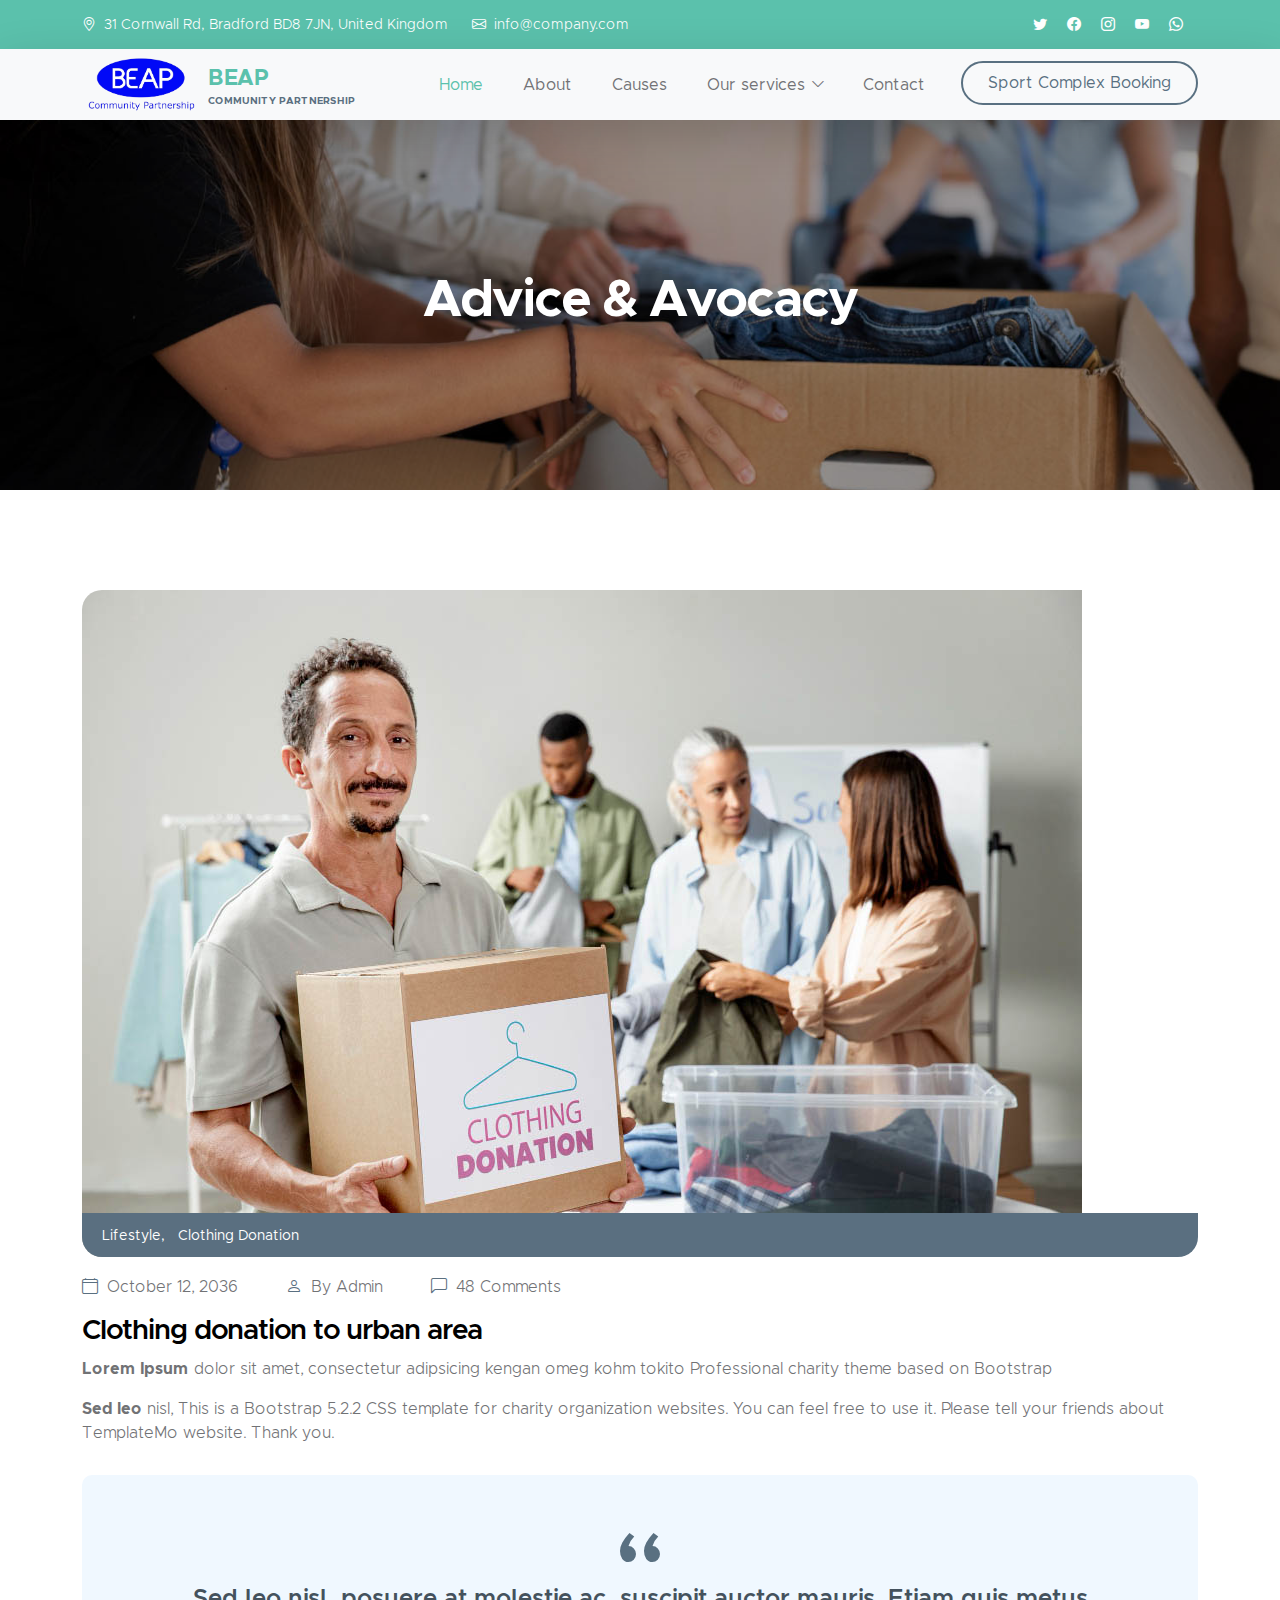
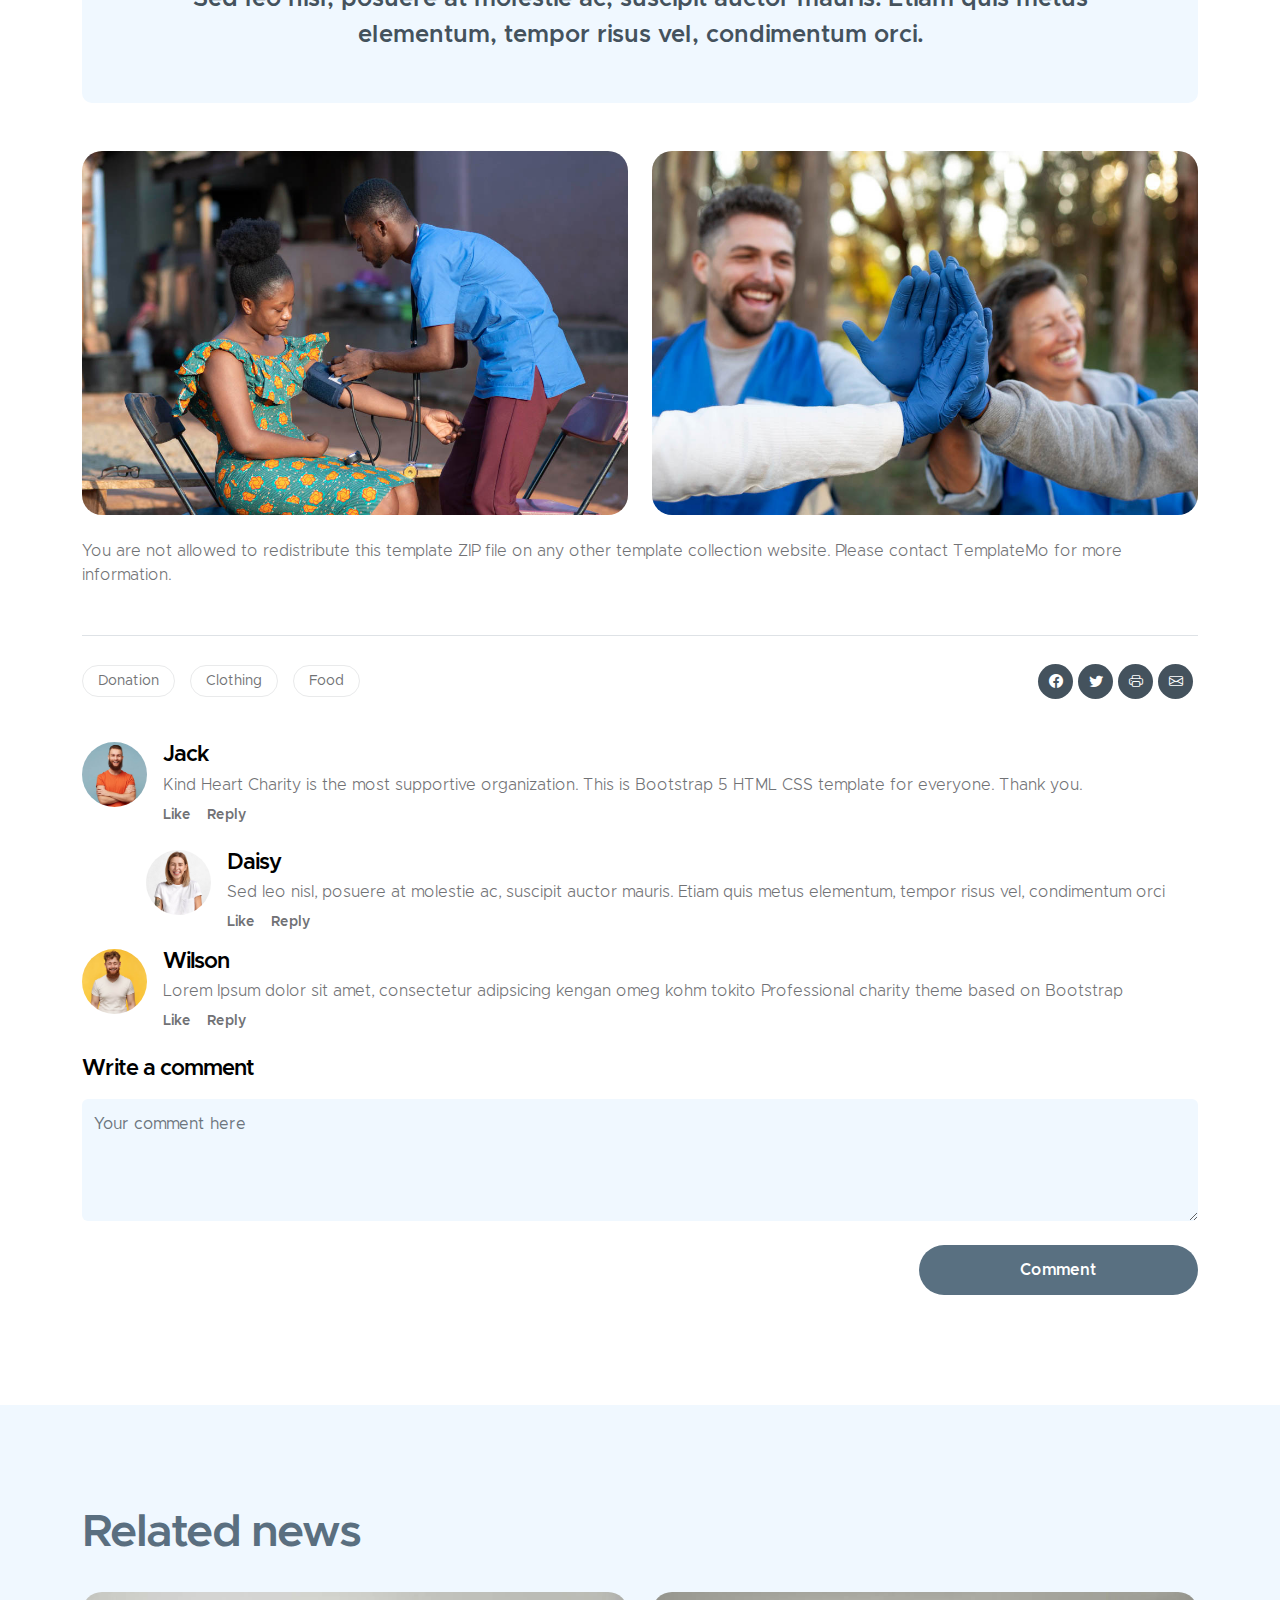
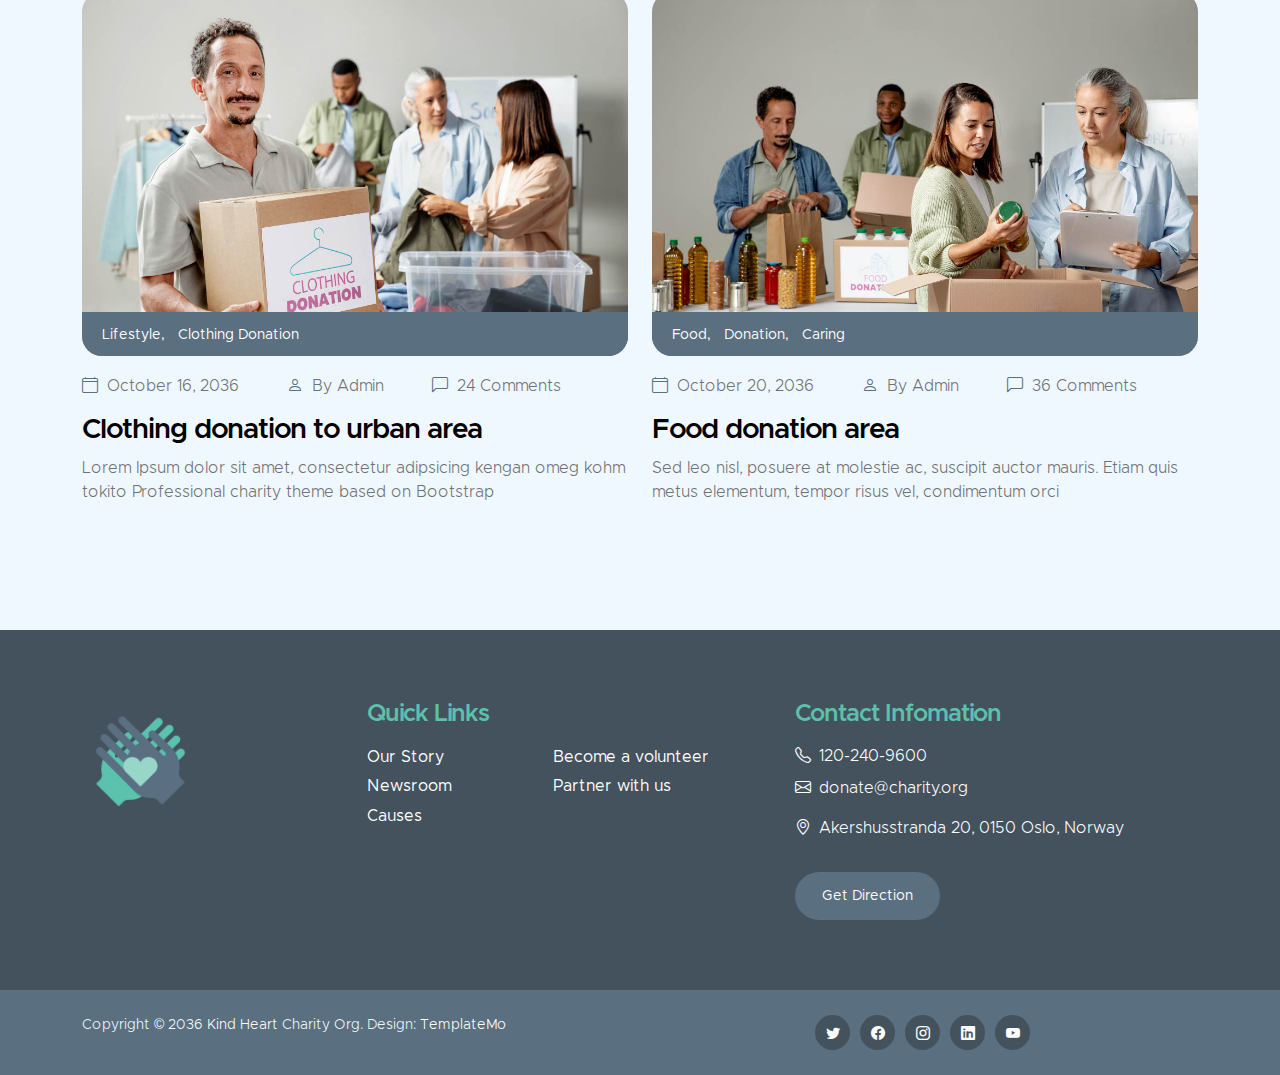
==== advice_avocacy.html @ e1e04235 "Add files via upload" ====
<!doctype html>
<html lang="en">
    <head>
        <meta charset="utf-8">
        <meta name="viewport" content="width=device-width, initial-scale=1">

        <meta name="description" content="">
        <meta name="author" content="">

        <title>BEAP - Advice & Avocacy</title>

        <!-- CSS FILES -->        
        <link href="css/bootstrap.min.css" rel="stylesheet">

        <link href="css/bootstrap-icons.css" rel="stylesheet">

        <link href="css/templatemo-kind-heart-charity.css" rel="stylesheet">
<!--

TemplateMo 581 Kind Heart Charity

https://templatemo.com/tm-581-kind-heart-charity

-->

    </head>
    
    <body id="section_1">

        <header class="site-header">
            <div class="container">
                <div class="row">
                    
                    <div class="col-lg-8 col-12 d-flex flex-wrap">
                        <p class="d-flex me-4 mb-0">
                            <i class="bi-geo-alt me-2"></i>
                            31 Cornwall Rd, Bradford BD8 7JN, United Kingdom
                        </p>

                        <p class="d-flex mb-0">
                            <i class="bi-envelope me-2"></i>

                            <a href="mailto:info@company.com">
                                info@company.com
                            </a>
                        </p>
                    </div>

                    <div class="col-lg-3 col-12 ms-auto d-lg-block d-none">
                        <ul class="social-icon">
                            <li class="social-icon-item">
                                <a href="https://x.com/beap_c?s=20" class="social-icon-link bi-twitter"></a>
                            </li>

                            <li class="social-icon-item">
                                <a href="#" class="social-icon-link bi-facebook"></a>
                            </li>

                            <li class="social-icon-item">
                                <a href="#" class="social-icon-link bi-instagram"></a>
                            </li>

                            <li class="social-icon-item">
                                <a href="#" class="social-icon-link bi-youtube"></a>
                            </li>

                            <li class="social-icon-item">
                                <a href="#" class="social-icon-link bi-whatsapp"></a>
                            </li>
                        </ul>
                    </div>

                </div>
            </div>
        </header>

        <nav class="navbar navbar-expand-lg bg-light shadow-lg">
            <div class="container">
                <a class="navbar-brand" href="index.html">
                    <img src="images/beaplogo.png" class="logo img-fluid" alt="Kind Heart Charity">
                    <span>
                        BEAP
                        <small>Community Partnership</small>
                    </span>
                </a>

                <button class="navbar-toggler" type="button" data-bs-toggle="collapse" data-bs-target="#navbarNav" aria-controls="navbarNav" aria-expanded="false" aria-label="Toggle navigation">
                    <span class="navbar-toggler-icon"></span>
                </button>

                <div class="collapse navbar-collapse" id="navbarNav">
                    <ul class="navbar-nav ms-auto">
                        <li class="nav-item">
                            <a class="nav-link" href="index.html">Home</a>
                        </li>

                        <li class="nav-item">
                            <a class="nav-link" href="index.html">About</a>
                        </li>

                        <li class="nav-item">
                            <a class="nav-link" href="index.html">Causes</a>
                        </li>

                        <!-- <li class="nav-item">
                            <a class="nav-link click-scroll" href="#section_4">Volunteer</a>
                        </li> -->

                        <li class="nav-item dropdown">
                            <a class="nav-link click-scroll dropdown-toggle" href="#section_5" id="navbarLightDropdownMenuLink" role="button" data-bs-toggle="dropdown" aria-expanded="false">Our services</a>

                            <ul class="dropdown-menu dropdown-menu-light" aria-labelledby="navbarLightDropdownMenuLink">
                                <li><a class="dropdown-item" href="flagship_projects.html">Flagship projects</a></li>
                                <li><a class="dropdown-item" href="older_people.html">Older People</a></li>
                                <li><a class="dropdown-item" href="young_people.html">Young People</a></li>
                                <li><a class="dropdown-item" href="women.html">Women</a></li>
                                <li><a class="dropdown-item" href="health_sport.html">Health & Sports</a></li>
                                <li><a class="dropdown-item" href="advice_avocacy.html">Advice & Avocacy</a></li>
                                <li><a class="dropdown-item" href="employ_education.html">Employment & Education</a></li>
                                <li><a class="dropdown-item" href="environment.html">Environment</a></li>
                            </ul>
                        </li>

                        <li class="nav-item">
                            <a class="nav-link click-scroll" href="#section_6">Contact</a>
                        </li>

                        <li class="nav-item ms-3">
                            <a class="nav-link custom-btn custom-border-btn btn" href="donate.html">Sport Complex Booking</a>
                        </li>
                    </ul>
                </div>
            </div>
        </nav>

        <main>

            <section class="news-detail-header-section text-center">
                <div class="section-overlay"></div>

                <div class="container">
                    <div class="row">

                        <div class="col-lg-12 col-12">
                            <h1 class="text-white">Advice & Avocacy</h1>
                        </div>

                    </div>
                </div>
            </section>

            <section class="news-section section-padding">
                <div class="container">
                    <div class="row">
                        <div class="">
                            <div class="news-block">
                                <div class="news-block-top">
                                    <img src="images/news/medium-shot-volunteers-with-clothing-donations.jpg" class="news-image img-fluid" alt="">

                                    <div class="news-category-block">
                                        <a href="#" class="category-block-link">
                                            Lifestyle,
                                        </a>

                                        <a href="#" class="category-block-link">
                                            Clothing Donation
                                        </a>
                                    </div>
                                </div>

                                <div class="news-block-info">
                                    <div class="d-flex mt-2">
                                    <div class="news-block-date">
                                        <p>
                                            <i class="bi-calendar4 custom-icon me-1"></i>
                                            October 12, 2036
                                        </p>
                                    </div>

                                    <div class="news-block-author mx-5">
                                        <p>
                                            <i class="bi-person custom-icon me-1"></i>
                                            By Admin
                                        </p>
                                    </div>

                                    <div class="news-block-comment">
                                        <p>
                                            <i class="bi-chat-left custom-icon me-1"></i>
                                            48 Comments
                                        </p>
                                    </div>
                                </div>

                                <div class="news-block-title mb-2">
                                    <h4>Clothing donation to urban area</h4>
                                </div>

                                    <div class="news-block-body">
                                        <p><strong>Lorem Ipsum</strong> dolor sit amet, consectetur adipsicing kengan omeg kohm tokito Professional charity theme based on Bootstrap</p>

                                        <p><strong>Sed leo</strong> nisl, This is a Bootstrap 5.2.2 CSS template for charity organization websites. You can feel free to use it. Please tell your friends about TemplateMo website. Thank you.</p>

                                        <blockquote>Sed leo nisl, posuere at molestie ac, suscipit auctor mauris. Etiam quis metus elementum, tempor risus vel, condimentum orci.</blockquote>
                                    </div>

                                    <div class="row mt-5 mb-4">
                                        <div class="col-lg-6 col-12 mb-4 mb-lg-0">
                                            <img src="images/news/africa-humanitarian-aid-doctor.jpg" class="news-detail-image img-fluid" alt="">
                                        </div>

                                        <div class="col-lg-6 col-12">
                                            <img src="images/news/close-up-happy-people-working-together.jpg" class="news-detail-image img-fluid" alt="">
                                        </div>
                                    </div>

                                    <p>You are not allowed to redistribute this template ZIP file on any other template collection website. Please <a href="https://templatemo.com/contact" target="_blank">contact TemplateMo</a> for more information.</p>

                                    <div class="social-share border-top mt-5 py-4 d-flex flex-wrap align-items-center">
                                        <div class="tags-block me-auto">
                                            <a href="#" class="tags-block-link">
                                                Donation
                                            </a>

                                            <a href="#" class="tags-block-link">
                                                Clothing
                                            </a>

                                            <a href="#" class="tags-block-link">
                                                Food
                                            </a>
                                        </div>

                                        <div class="d-flex">
                                            <a href="#" class="social-icon-link bi-facebook"></a>

                                            <a href="#" class="social-icon-link bi-twitter"></a>

                                            <a href="#" class="social-icon-link bi-printer"></a>

                                            <a href="#" class="social-icon-link bi-envelope"></a>
                                        </div>
                                    </div>

                                    <div class="author-comment d-flex mt-3 mb-4">
                                        <img src="images/avatar/studio-portrait-emotional-happy-funny.jpg" class="img-fluid avatar-image" alt="">

                                        <div class="author-comment-info ms-3">
                                            <h6 class="mb-1">Jack</h6>

                                            <p class="mb-0">Kind Heart Charity is the most supportive organization. This is Bootstrap 5 HTML CSS template for everyone. Thank you.</p>

                                            <div class="d-flex mt-2">
                                                <a href="#" class="author-comment-link me-3">Like</a>

                                                <a href="#" class="author-comment-link">Reply</a>
                                            </div>
                                        </div>
                                    </div>

                                    <div class="author-comment d-flex ms-5 ps-3">
                                        <img src="images/avatar/pretty-blonde-woman-wearing-white-t-shirt.jpg" class="img-fluid avatar-image" alt="">

                                        <div class="author-comment-info ms-3">
                                            <h6 class="mb-1">Daisy</h6>

                                            <p class="mb-0">Sed leo nisl, posuere at molestie ac, suscipit auctor mauris. Etiam quis metus elementum, tempor risus vel, condimentum orci</p>

                                            <div class="d-flex mt-2">
                                                <a href="#" class="author-comment-link me-3">Like</a>

                                                <a href="#" class="author-comment-link">Reply</a>
                                            </div>
                                        </div>
                                    </div>

                                    <div class="author-comment d-flex mt-3 mb-4">
                                        <img src="images/avatar/portrait-young-redhead-bearded-male.jpg" class="img-fluid avatar-image" alt="">

                                        <div class="author-comment-info ms-3">
                                            <h6 class="mb-1">Wilson</h6>

                                            <p class="mb-0">Lorem Ipsum dolor sit amet, consectetur adipsicing kengan omeg kohm tokito Professional charity theme based on Bootstrap</p>

                                            <div class="d-flex mt-2">
                                                <a href="#" class="author-comment-link me-3">Like</a>

                                                <a href="#" class="author-comment-link">Reply</a>
                                            </div>
                                        </div>
                                    </div>

                                    <form class="custom-form comment-form mt-4" action="#" method="post" role="form">
                                        <h6 class="mb-3">Write a comment</h6>

                                        <textarea name="comment-message" rows="4" class="form-control" id="comment-message" placeholder="Your comment here"></textarea>

                                        <div class="col-lg-3 col-md-4 col-6 ms-auto">
                                            <button type="submit" class="form-control">Comment</button>
                                        </div>
                                    </form>
                                </div>
                            </div>
                        </div>

                        <!-- <div class="col-lg-4 col-12 mx-auto mt-4 mt-lg-0">
                            <form class="custom-form search-form" action="#" method="post" role="form">
                                <input class="form-control" type="search" placeholder="Search" aria-label="Search">

                                <button type="submit" class="form-control">
                                    <i class="bi-search"></i>
                                </button>
                            </form>

                            <h5 class="mt-5 mb-3">Recent news</h5>

                            <div class="news-block news-block-two-col d-flex mt-4">
                                <div class="news-block-two-col-image-wrap">
                                    <a href="news-detail.html">
                                        <img src="images/news/africa-humanitarian-aid-doctor.jpg" class="news-image img-fluid" alt="">
                                    </a>
                                </div>

                                <div class="news-block-two-col-info">
                                    <div class="news-block-title mb-2">
                                        <h6><a href="news-detail.html" class="news-block-title-link">Food donation area</a></h6>
                                    </div>

                                    <div class="news-block-date">
                                        <p>
                                            <i class="bi-calendar4 custom-icon me-1"></i>
                                            October 16, 2036
                                        </p>
                                    </div>
                                </div>
                            </div>

                            <div class="news-block news-block-two-col d-flex mt-4">
                                <div class="news-block-two-col-image-wrap">
                                    <a href="news-detail.html">
                                        <img src="images/news/close-up-happy-people-working-together.jpg" class="news-image img-fluid" alt="">
                                    </a>
                                </div>

                                <div class="news-block-two-col-info">
                                    <div class="news-block-title mb-2">
                                        <h6><a href="news-detail.html" class="news-block-title-link">Volunteering Clean</a></h6>
                                    </div>

                                    <div class="news-block-date">
                                        <p>
                                            <i class="bi-calendar4 custom-icon me-1"></i>
                                            October 20, 2036
                                        </p>
                                    </div>
                                </div>
                            </div>

                            <div class="category-block d-flex flex-column">
                                <h5 class="mb-3">Categories</h5>

                                <a href="#" class="category-block-link">
                                    Drinking water
                                    <span class="badge">20</span>
                                </a>

                                <a href="#" class="category-block-link">
                                    Food Donation
                                    <span class="badge">30</span>
                                </a>

                                <a href="#" class="category-block-link">
                                    Children Education
                                    <span class="badge">10</span>
                                </a>

                                <a href="#" class="category-block-link">
                                    Poverty Development
                                    <span class="badge">15</span>
                                </a>

                                <a href="#" class="category-block-link">
                                    Clothing Donation
                                    <span class="badge">20</span>
                                </a>
                            </div>

                            <div class="tags-block">
                                <h5 class="mb-3">Tags</h5>

                                <a href="#" class="tags-block-link">
                                    Donation
                                </a>

                                <a href="#" class="tags-block-link">
                                    Clothing
                                </a>

                                <a href="#" class="tags-block-link">
                                    Food
                                </a>

                                <a href="#" class="tags-block-link">
                                    Children
                                </a>

                                <a href="#" class="tags-block-link">
                                    Education
                                </a>

                                <a href="#" class="tags-block-link">
                                    Poverty
                                </a>

                                <a href="#" class="tags-block-link">
                                    Clean Water
                                </a>
                            </div>

                            <form class="custom-form subscribe-form" action="#" method="post" role="form">
                                <h5 class="mb-4">Newsletter Form</h5>

                                <input type="email" name="subscribe-email" id="subscribe-email" pattern="[^ @]*@[^ @]*" class="form-control" placeholder="Email Address" required>

                                <div class="col-lg-12 col-12">
                                    <button type="submit" class="form-control">Subscribe</button>
                                </div>
                            </form>
                        </div> -->

                    </div>
                </div>
            </section>

            <section class="news-section section-padding section-bg">
                <div class="container">
                    <div class="row">

                        <div class="col-lg-12 col-12 mb-4">
                            <h2>Related news</h2>
                        </div>

                        <div class="col-lg-6 col-12">
                            <div class="news-block">
                                <div class="news-block-top">
                                    <a href="news-detail.html">
                                        <img src="images/news/medium-shot-volunteers-with-clothing-donations.jpg" class="news-image img-fluid" alt="">
                                    </a>

                                    <div class="news-category-block">
                                        <a href="#" class="category-block-link">
                                            Lifestyle,
                                        </a>

                                        <a href="#" class="category-block-link">
                                            Clothing Donation
                                        </a>
                                    </div>
                                </div>

                                <div class="news-block-info">
                                    <div class="d-flex mt-2">
                                        <div class="news-block-date">
                                            <p>
                                                <i class="bi-calendar4 custom-icon me-1"></i>
                                                October 16, 2036
                                            </p>
                                        </div>

                                        <div class="news-block-author mx-5">
                                            <p>
                                                <i class="bi-person custom-icon me-1"></i>
                                                By Admin
                                            </p>
                                        </div>

                                        <div class="news-block-comment">
                                            <p>
                                                <i class="bi-chat-left custom-icon me-1"></i>
                                                24 Comments
                                            </p>
                                        </div>
                                    </div>

                                    <div class="news-block-title mb-2">
                                        <h4><a href="news-detail.html" class="news-block-title-link">Clothing donation to urban area</a></h4>
                                    </div>

                                    <div class="news-block-body">
                                        <p>Lorem Ipsum dolor sit amet, consectetur adipsicing kengan omeg kohm tokito Professional charity theme based on Bootstrap</p>
                                    </div>
                                </div>
                            </div>
                        </div>

                        <div class="col-lg-6 col-12">
                            <div class="news-block">
                                <div class="news-block-top">
                                    <a href="news-detail.html">
                                        <img src="images/news/medium-shot-people-collecting-foodstuff.jpg" class="news-image img-fluid" alt="">
                                    </a>

                                    <div class="news-category-block">
                                        <a href="#" class="category-block-link">
                                            Food,
                                        </a>

                                        <a href="#" class="category-block-link">
                                            Donation,
                                        </a>

                                        <a href="#" class="category-block-link">
                                            Caring
                                        </a>
                                    </div>
                                </div>

                                <div class="news-block-info">
                                    <div class="d-flex mt-2">
                                        <div class="news-block-date">
                                            <p>
                                                <i class="bi-calendar4 custom-icon me-1"></i>
                                                October 20, 2036
                                            </p>
                                        </div>

                                        <div class="news-block-author mx-5">
                                            <p>
                                                <i class="bi-person custom-icon me-1"></i>
                                                By Admin
                                            </p>
                                        </div>

                                        <div class="news-block-comment">
                                            <p>
                                                <i class="bi-chat-left custom-icon me-1"></i>
                                                36 Comments
                                            </p>
                                        </div>
                                    </div>

                                    <div class="news-block-title mb-2">
                                        <h4><a href="news-detail.html" class="news-block-title-link">Food donation area</a></h4>
                                    </div>

                                    <div class="news-block-body">
                                        <p>Sed leo nisl, posuere at molestie ac, suscipit auctor mauris. Etiam quis metus elementum, tempor risus vel, condimentum orci</p>
                                    </div>
                                </div>
                            </div>
                        </div>

                    </div>
                </div>
            </section>
        </main>

        <footer class="site-footer">
            <div class="container">
                <div class="row">
                    <div class="col-lg-3 col-12 mb-4">
                        <img src="images/logo.png" class="logo img-fluid" alt="">
                    </div>

                    <div class="col-lg-4 col-md-6 col-12 mb-4">
                        <h5 class="site-footer-title mb-3">Quick Links</h5>

                        <ul class="footer-menu">
                            <li class="footer-menu-item"><a href="#" class="footer-menu-link">Our Story</a></li>

                            <li class="footer-menu-item"><a href="#" class="footer-menu-link">Newsroom</a></li>

                            <li class="footer-menu-item"><a href="#" class="footer-menu-link">Causes</a></li>

                            <li class="footer-menu-item"><a href="#" class="footer-menu-link">Become a volunteer</a></li>

                            <li class="footer-menu-item"><a href="#" class="footer-menu-link">Partner with us</a></li>
                        </ul>
                    </div>

                    <div class="col-lg-4 col-md-6 col-12 mx-auto">
                        <h5 class="site-footer-title mb-3">Contact Infomation</h5>

                        <p class="text-white d-flex mb-2">
                            <i class="bi-telephone me-2"></i>

                            <a href="tel: 120-240-9600" class="site-footer-link">
                                120-240-9600
                            </a>
                        </p>

                        <p class="text-white d-flex">
                            <i class="bi-envelope me-2"></i>

                            <a href="mailto:info@yourgmail.com" class="site-footer-link">
                                donate@charity.org
                            </a>
                        </p>

                        <p class="text-white d-flex mt-3">
                            <i class="bi-geo-alt me-2"></i>
                            Akershusstranda 20, 0150 Oslo, Norway
                        </p>

                        <a href="#" class="custom-btn btn mt-3">Get Direction</a>
                    </div>
                </div>
            </div>

            <div class="site-footer-bottom">
                <div class="container">
                    <div class="row">

                        <div class="col-lg-6 col-md-7 col-12">
                            <p class="copyright-text mb-0">Copyright © 2036 <a href="#">Kind Heart</a> Charity Org.
                        	Design: <a href="https://templatemo.com" target="_blank">TemplateMo</a></p>
                        </div>
                        
                        <div class="col-lg-6 col-md-5 col-12 d-flex justify-content-center align-items-center mx-auto">
                            <ul class="social-icon">
                                <li class="social-icon-item">
                                    <a href="#" class="social-icon-link bi-twitter"></a>
                                </li>

                                <li class="social-icon-item">
                                    <a href="#" class="social-icon-link bi-facebook"></a>
                                </li>

                                <li class="social-icon-item">
                                    <a href="#" class="social-icon-link bi-instagram"></a>
                                </li>

                                <li class="social-icon-item">
                                    <a href="#" class="social-icon-link bi-linkedin"></a>
                                </li>

                                <li class="social-icon-item">
                                    <a href="https://youtube.com/templatemo" class="social-icon-link bi-youtube"></a>
                                </li>
                            </ul>
                        </div>
                        
                    </div>
                </div>
            </div>
        </footer>

        <!-- JAVASCRIPT FILES -->
        <script src="js/jquery.min.js"></script>
        <script src="js/bootstrap.min.js"></script>
        <script src="js/jquery.sticky.js"></script>
        <script src="js/click-scroll.js"></script>
        <script src="js/counter.js"></script>
        <script src="js/custom.js"></script>

    </body>
</html>
---- css/templatemo-kind-heart-charity.css ----
/*

TemplateMo 581 Kind Heart Charity

https://templatemo.com/tm-581-kind-heart-charity

*/



@font-face {
    font-family: 'Metropolis';
    src: url('../fonts/Metropolis/Metropolis-Regular.woff2') format('woff2'),
        url('../fonts/Metropolis/Metropolis-Regular.woff') format('woff');
    font-weight: normal;
    font-style: normal;
    font-display: swap;
}

@font-face {
    font-family: 'Metropolis';
    src: url('../fonts/Metropolis/Metropolis-Light.woff2') format('woff2'),
        url('../fonts/Metropolis/Metropolis-Light.woff') format('woff');
    font-weight: 300;
    font-style: normal;
    font-display: swap;
}

@font-face {
    font-family: 'Metropolis';
    src: url('../fonts/Metropolis/Metropolis-SemiBold.woff2') format('woff2'),
        url('../fonts/Metropolis/Metropolis-SemiBold.woff') format('woff');
    font-weight: 600;
    font-style: normal;
    font-display: swap;
}

@font-face {
    font-family: 'Metropolis';
    src: url('../fonts/Metropolis/Metropolis-Bold.woff2') format('woff2'),
        url('../fonts/Metropolis/Metropolis-Bold.woff') format('woff');
    font-weight: bold;
    font-style: normal;
    font-display: swap;
}

/*---------------------------------------
  CUSTOM PROPERTIES ( VARIABLES )             
-----------------------------------------*/
:root {
  --white-color:                  #ffffff;
  --primary-color:                #5bc1ac;
  --secondary-color:              #5a6f80;
  --section-bg-color:             #f0f8ff;
  --site-footer-bg-color:         #44525d;
  --custom-btn-bg-color:          #597081;
  --custom-btn-bg-hover-color:    #5bc1ac;
  --dark-color:                   #000000;
  --p-color:                      #717275;
  --border-color:                 #e9eaeb;

  --body-font-family:             'Metropolis', sans-serif;

  --h1-font-size:                 52px;
  --h2-font-size:                 46px;
  --h3-font-size:                 32px;
  --h4-font-size:                 28px;
  --h5-font-size:                 24px;
  --h6-font-size:                 22px;
  --p-font-size:                  16px;
  --btn-font-size:                18px;
  --copyright-font-size:          14px;

  --border-radius-large:          100px;
  --border-radius-medium:         20px;
  --border-radius-small:          10px;

  --font-weight-light:            300;
  --font-weight-normal:           400;
  --font-weight-semibold:         600;
  --font-weight-bold:             700;
}

body {
  background-color: var(--white-color);
  font-family: var(--body-font-family); 
}


/*---------------------------------------
  TYPOGRAPHY               
-----------------------------------------*/

h2,
h3,
h4,
h5,
h6 {
  color: var(--dark-color);
}

h1,
h2,
h3,
h4,
h5,
h6 {
  font-weight: var(--font-weight-semibold);
  letter-spacing: -1px;
}

h1 {
  font-size: var(--h1-font-size);
  font-weight: var(--font-weight-bold);
  letter-spacing: -2px;
}

h2 {
  color: var(--secondary-color);
  font-size: var(--h2-font-size);
  letter-spacing: -2px;
}

h3 {
  font-size: var(--h3-font-size);
}

h4 {
  font-size: var(--h4-font-size);
}

h5 {
  color: var(--primary-color);
  font-size: var(--h5-font-size);
}

h6 {
  font-size: var(--h6-font-size);
}

p {
  color: var(--p-color);
  font-size: var(--p-font-size);
  font-weight: var(--font-weight-light);
}

ul li {
  color: var(--p-color);
  font-size: var(--p-font-size);
  font-weight: var(--font-weight-normal);
}

a, 
button {
  touch-action: manipulation;
  transition: all 0.3s;
}

a {
  color: var(--p-color);
  text-decoration: none;
}

a:hover {
  color: var(--primary-color);
}

b,
strong {
  font-weight: var(--font-weight-bold);
}


/*---------------------------------------
  SECTION               
-----------------------------------------*/
.section-padding {
  padding-top: 100px;
  padding-bottom: 100px;
}

.section-bg {
  background-color: var(--section-bg-color);
}

.section-overlay {
  background: rgba(0, 0, 0, 0.35);
  position: absolute;
  top: 0;
  left: 0;
  pointer-events: none;
  width: 100%;
  height: 100%;
}

.section-overlay + .container {
  position: relative;
}


/*---------------------------------------
  CUSTOM BLOCK               
-----------------------------------------*/
.custom-block-wrap {
  background: var(--white-color);
  border-radius: var(--border-radius-medium);
  position: relative;
  overflow: hidden;
  transition: all 0.5s;
}

.custom-block-wrap:hover {
  box-shadow: 0 1rem 3rem rgba(0,0,0,.175);
}

.custom-block-body {
  padding: 30px;
}

.custom-block-image {
  display: block;
  width: 100%;
  height: 100%;
  object-fit: cover;
}

.custom-block .custom-btn {
  border-radius: 0;
  display: block;
}


/*---------------------------------------
  PROGRESS BAR               
-----------------------------------------*/
.progress {
  background: var(--border-color);
  height: 5px;
}

.progress-bar {
  background: var(--secondary-color);
}


/*---------------------------------------
  CUSTOM ICON COLOR               
-----------------------------------------*/
.custom-icon {
  color: var(--secondary-color);
}


/*---------------------------------------
  CUSTOM LIST               
-----------------------------------------*/
.custom-list {
  margin-bottom: 0;
  padding-left: 0;
}

.custom-list-item {
  list-style: none;
  margin-top: 10px;
  margin-bottom: 10px;
}


/*---------------------------------------
  CUSTOM TEXT BOX               
-----------------------------------------*/
.custom-text-box {
  background: var(--white-color);
  border-radius: var(--border-radius-medium);
  margin-bottom: 24px;
  padding: 40px;
}

.custom-text-box-image {
  border-radius: var(--border-radius-medium);
  width: 100%;
  height: 100%;
  object-fit: cover;
}

.custom-text-box-icon {
  background: var(--section-bg-color);
  border-radius: var(--border-radius-large);
  color: var(--secondary-color);
  font-size: var(--h6-font-size);
  text-align: center;
  display: inline-block;
  vertical-align: middle;
  width: 25px;
  height: 25px;
  line-height: 30px;
}


/*---------------------------------------
  AVATAR IMAGE - TESTIMONIAL, AUTHOR               
-----------------------------------------*/
.avatar-image {
  border-radius: var(--border-radius-large);
  width: 65px;
  height: 65px;
  object-fit: cover;
}


/*---------------------------------------
  CUSTOM BUTTON               
-----------------------------------------*/
.custom-btn {
  background: var(--secondary-color);
  border: 2px solid transparent;
  border-radius: var(--border-radius-large);
  color: var(--white-color);
  font-size: var(--btn-font-size);
  font-weight: var(--font-weight-normal);
  line-height: normal;
  padding: 15px 25px;
}

.navbar-expand-lg .navbar-nav .nav-link.custom-btn {
  color: var(--custom-btn-bg-color);
  margin-top: 8px;
  padding: 12px 25px;
}

.custom-btn:hover {
  background: var(--primary-color);
  color: var(--white-color);
}

.custom-border-btn {
  background: transparent;
  border: 2px solid var(--custom-btn-bg-color);
  color: var(--primary-color);
}

.navbar-expand-lg .navbar-nav .nav-link.custom-btn:hover,
.custom-border-btn:hover {
  background: var(--custom-btn-bg-hover-color);
  border-color: transparent;
  color: var(--white-color);
}


/*---------------------------------------
  NAVIGATION              
-----------------------------------------*/
.navbar {
  background: var(--white-color);
  z-index: 9;
  padding-top: 0;
  padding-bottom: 0;
}

.navbar-brand {
  color: var(--primary-color);
  font-size: var(--h6-font-size);
  font-weight: var(--font-weight-bold);
}

.navbar-brand span {
  display: inline-block;
  vertical-align: middle;
}

.navbar-brand small {
  color: var(--secondary-color);
  display: block;
  font-size: 10px;
  line-height: normal;
  text-transform: uppercase;
}

.logo {
  width: 120px;
  height: auto;
}

.navbar-expand-lg .navbar-nav .nav-link {
  margin-right: 0;
  margin-left: 0;
  padding: 20px;
}

.navbar-nav .nav-link {
  display: inline-block;
  color: var(--p-color);
  font-size: var(--p-font-size);
  font-weight: var(--font-weight-medium);
  position: relative;
  padding-top: 15px;
  padding-bottom: 15px;
}

.navbar-nav .nav-link.active, 
.navbar-nav .nav-link:hover {
  background: transparent;
  color: var(--primary-color);
}

.dropdown-menu {
  background: var(--white-color);
  box-shadow: 0 1rem 3rem rgba(0,0,0,.175);
  border: 0;
  max-width: 50px;
  padding: 0;
  margin-top: 20px;
}

.dropdown-item {
  display: inline-block;
  color: var(--p-bg-color);
  font-size: var(--menu-font-size);
  font-weight: var(--font-weight-medium);
  position: relative;
  padding-top: 10px;
  padding-bottom: 10px;
}

.dropdown-menu li:last-child .dropdown-item {
  padding-top: 0;
}

.dropdown-item.active, 
.dropdown-item:active,
.dropdown-item:focus, 
.dropdown-item:hover {
  background: transparent;
  color: var(--primary-color);
}

.dropdown-toggle::after {
  content: "\f282";
  display: inline-block;
  font-family: bootstrap-icons !important;
  font-size: var(--copyright-font-size);
  font-style: normal;
  font-weight: normal !important;
  font-variant: normal;
  text-transform: none;
  line-height: 1;
  vertical-align: -.125em;
  -webkit-font-smoothing: antialiased;
  -moz-osx-font-smoothing: grayscale;
  position: relative;
  left: 2px;
  border: 0;
}

@media screen and (min-width: 992px) {
  .dropdown:hover .dropdown-menu {
    display: block;
    margin-top: 0;
  }
}

.navbar-toggler {
  border: 0;
  padding: 0;
  cursor: pointer;
  margin: 0;
  width: 30px;
  height: 35px;
  outline: none;
}

.navbar-toggler:focus {
  outline: none;
  box-shadow: none;
}

.navbar-toggler[aria-expanded="true"] .navbar-toggler-icon {
  background: transparent;
}

.navbar-toggler[aria-expanded="true"] .navbar-toggler-icon:before,
.navbar-toggler[aria-expanded="true"] .navbar-toggler-icon:after {
  transition: top 300ms 50ms ease, -webkit-transform 300ms 350ms ease;
  transition: top 300ms 50ms ease, transform 300ms 350ms ease;
  transition: top 300ms 50ms ease, transform 300ms 350ms ease, -webkit-transform 300ms 350ms ease;
  top: 0;
}

.navbar-toggler[aria-expanded="true"] .navbar-toggler-icon:before {
  transform: rotate(45deg);
}

.navbar-toggler[aria-expanded="true"] .navbar-toggler-icon:after {
  transform: rotate(-45deg);
}

.navbar-toggler .navbar-toggler-icon {
  background: var(--dark-color);
  transition: background 10ms 300ms ease;
  display: block;
  width: 30px;
  height: 2px;
  position: relative;
}

.navbar-toggler .navbar-toggler-icon:before,
.navbar-toggler .navbar-toggler-icon:after {
  transition: top 300ms 350ms ease, -webkit-transform 300ms 50ms ease;
  transition: top 300ms 350ms ease, transform 300ms 50ms ease;
  transition: top 300ms 350ms ease, transform 300ms 50ms ease, -webkit-transform 300ms 50ms ease;
  position: absolute;
  right: 0;
  left: 0;
  background: var(--dark-color);
  width: 30px;
  height: 2px;
  content: '';
}

.navbar-toggler .navbar-toggler-icon::before {
  top: -8px;
}

.navbar-toggler .navbar-toggler-icon::after {
  top: 8px;
}


/*---------------------------------------
  SITE HEADER              
-----------------------------------------*/
.site-header {
  background: var(--primary-color);
  padding-top: 15px;
  padding-bottom: 10px;
}

.site-header p,
.site-header p a,
.site-header .social-icon-link {
  color: var(--white-color);
  font-size: var(--copyright-font-size);
}

.site-header .social-icon {
  text-align: right;
}

.site-header .social-icon-link {
  background: transparent;
  width: inherit;
  height: inherit;
  line-height: inherit;
  margin-right: 15px;
}


/*---------------------------------------
  HERO & HERO SLIDE         
-----------------------------------------*/
.hero-section-full-height {
  height: 680px;
  min-height: 680px;
  position: relative;
}

.carousel:hover .carousel-control-next-icon, 
.carousel:hover .carousel-control-prev-icon {
  opacity: 1;
}

#hero-slide .carousel-item {
  height: 680px;
  min-height: 680px;
}

#hero-slide .carousel-caption {
  background: var(--white-color);
  clip-path: polygon(100% 100%, 100% 150px, 0 100%);
  color: var(--secondary-color);
  top: 1px;
  bottom: -1px;
  right: 0;
  left: auto;
  text-align: right;
  min-width: 680px;
  min-height: 680px;
  padding: 100px 100px 50px 100px;
}

.carousel-image {
  display: block;
  width: 100%;
  min-height: 680px;
}

#hero-slide .carousel-indicators-wrap {
  position: absolute;
  bottom: 0;
  right: 0;
  left: 0;
}

#hero-slide .carousel-indicators {
  margin-right: 0;
  margin-left: 22px;
  justify-content: inherit;
}

.carousel-control-next, 
.carousel-control-prev {
  opacity: 1;
}

.carousel-control-next-icon, 
.carousel-control-prev-icon {
  background-color: var(--secondary-color);
  border-radius: var(--border-radius-large);
  background-size: 60% 60%;
  width: 80px;
  height: 80px;
  opacity: 0;
  transition: all 0.5s;
}

.carousel-control-next-icon:hover, 
.carousel-control-prev-icon:hover {
  background-color: var(--primary-color);
}


/*---------------------------------------
  FEATURE BLOCK              
-----------------------------------------*/
.featured-block {
  text-align: center;
  transition: all 0.5s ease;
  min-height: 256px;
  padding: 15px;
}

.featured-block:hover {
  background: var(--white-color);
  border-radius: var(--border-radius-medium);
  box-shadow: 0 1rem 3rem rgba(0,0,0,.175);
}

.featured-block:hover .featured-block-image {
  transform: scale(0.75);
}

.featured-block-image {
  display: block;
  margin: auto;
  transition: all 0.5s;
}

.featured-block:hover .featured-block-text {
  margin-top: 0;
}

.featured-block-text {
  color: var(--primary-color);
  font-size: var(--h5-font-size);
  margin-top: 20px;
  transition: all 0.5s;
}


/*---------------------------------------
  ABOUT              
-----------------------------------------*/
.about-section {
  background-repeat: no-repeat;
  background-position: center;
  background-size: cover;
}

.about-image {
  border-radius: var(--border-radius-medium);
  display: block;
  width: 350px;
  height: 400px;
  object-fit: cover;
}

.custom-text-block {
  padding: 60px 40px;
}


/*---------------------------------------
  COUNTER NUMBERS              
-----------------------------------------*/
.counter-thumb {
  margin: 20px;
  margin-bottom: 0;
}

.counter-number,
.counter-text {
  color: var(--secondary-color);
  display: block;
}

.counter-number,
.counter-number-text {
  color: var(--primary-color);
  font-size: var(--h1-font-size);
  font-weight: var(--font-weight-bold);
  line-height: normal;
}


/*---------------------------------------
  VOLUNTEER              
-----------------------------------------*/
.volunteer-section {
  background: var(--secondary-color);
  position: relative;
  overflow: hidden;
}

.volunteer-section::after {
  content: "";
  background: var(--primary-color);
  border-radius: 50%;
  position: absolute;
  bottom: -110px;
  right: -80px;
  width: 350px;
  height: 350px;
}

.volunteer-form {
  background: var(--white-color);
  border-radius: var(--border-radius-medium);
  padding: 50px;
}

.volunteer-image {
  border-radius: 100%;
  display: block;
  margin: auto;
  width: 300px;
  height: 300px;
  object-fit: cover;
}

.volunteer-section .custom-block-body {
  max-width: 440px;
  margin: 0 auto;
}

.volunteer-section .custom-block-body p {
  line-height: 1.7;
}


/*---------------------------------------
  DONATE              
-----------------------------------------*/
.donate-section {
  background-image: url('../images/different-people-doing-volunteer-work.jpg');
  background-repeat: no-repeat;
  background-position: center;
  background-size: cover;
  position: relative;
  padding-top: 150px;
  padding-bottom: 150px;
}

.donate-form {
  background: var(--white-color);
  border-radius: var(--border-radius-medium);
  position: relative;
  overflow: hidden;
  padding: 50px;
}


/*---------------------------------------
  NEWS         
-----------------------------------------*/
.news-detail-header-section {
  background-image: url('../images/news/close-up-volunteer-oganizing-stuff-donation.jpg');
  background-repeat: no-repeat;
  background-position: center;
  background-size: cover;
  position: relative;
  padding-top: 150px;
  padding-bottom: 150px;
}

.news-block-top {
  border-radius: var(--border-radius-medium);
  position: relative;
  overflow: hidden;
}

.news-block-two-col-image-wrap {
  border-radius: var(--border-radius-small);
  position: relative;
  overflow: hidden;
  width: 150px;
  margin-right: 20px;
}

.news-category-block {
  background: var(--secondary-color);
  position: absolute;
  bottom: 0;
  right: 0;
  left: 0;
  padding: 10px 20px;
}

.news-category-block .category-block-link {
  color: var(--white-color);
  margin-right: 10px;
}

.news-block-info {
  padding-top: 10px;
  padding-bottom: 10px;
}

.news-block-title-link {
  color: var(--dark-color);
}

.news-detail-image {
  display: block;
  border-radius: var(--border-radius-medium);
}

blockquote {
  background: var(--section-bg-color);
  border-radius: var(--border-radius-small);
  font-size: var(--h5-font-size);
  font-weight: var(--font-weight-semibold);
  color: var(--site-footer-bg-color);
  margin-top: 30px;
  margin-bottom: 30px;
  padding: 90px 50px 50px 50px;
  text-align: center;
}

blockquote::before {
  content: "“";
  color: var(--custom-btn-bg-color);
  font-size: 100px;
  line-height: 1rem;
  display: block;
}

.author-comment-link {
  font-size: var(--copyright-font-size);
  font-weight: var(--font-weight-semibold);
}

.search-form {
  margin-top: 20px;
}

.category-block,
.subscribe-form {
  margin-top: 40px;
  margin-bottom: 40px;
}

.category-block-link {
  font-size: var(--copyright-font-size);
  margin-top: 5px;
  margin-bottom: 5px;
}

.category-block-link:hover {
  color: var(--primary-color);
}

.badge {
  background: var(--secondary-color);
  border-radius: var(--border-radius-medium);
  font-weight: var(--font-weight-normal);
  line-height: normal;
  padding-bottom: 2px;
}

.tags-block-link {
  border: 1px solid var(--border-color);
  border-radius: var(--border-radius-medium);
  display: inline-block;
  font-size: var(--copyright-font-size);
  line-height: normal;
  margin-right: 10px;
  margin-top: 5px;
  margin-bottom: 5px;
  padding: 8px 15px;
}

.tags-block-link:hover {
  border-color: var(--dark-color);
  color: var(--dark-color);
}

.cta-section {
  position: relative;
  overflow: hidden;
}

.cta-section::before {
  content: "";
  background-color: var(--primary-color);
  border-radius: 50%;
  position: absolute;
  top: -100px;
  left: -30px;
  margin: auto;
  width: 200px;
  height: 200px;
}

.cta-section::after {
  content: "";
  border: 20px solid var(--custom-btn-bg-color);
  border-radius: 50%;
  position: absolute;
  bottom: -100px;
  right: 0;
  left: 0;
  margin: auto;
  width: 150px;
  height: 150px;
}


/*---------------------------------------
  TESTIMONIAL CAROUSEL              
-----------------------------------------*/
.testimonial-section {
  position: relative;
  overflow: hidden;
  text-align: center;
}

.testimonial-section::before {
  content: "";
  background-color: var(--primary-color);
  border-radius: 50%;
  position: absolute;
  top: -100px;
  left: -30px;
  margin: auto;
  width: 250px;
  height: 250px;
}

.testimonial-section::after {
  content: "";
  background: var(--custom-btn-bg-color);
  border-radius: 50%;
  position: absolute;
  bottom: -110px;
  right: -80px;
  width: 350px;
  height: 350px;
}

#testimonial-carousel .carousel-caption {
  position: relative;
  right: 0;
  bottom: 0;
  left: 0;
}

#testimonial-carousel .carousel-title {
  background: var(--section-bg-color);
  line-height: normal;
  margin-bottom: 30px;
}

#testimonial-carousel .carousel-title::before {
  content: open-quote;
  color: var(--p-color);
  font-size: var(--h1-font-size);
  position: relative;
  top: 10px;
  right: 10px;
}

#testimonial-carousel .carousel-title::after {
  content: close-quote;
  color: var(--p-color);
  font-size: var(--h1-font-size);
  position: relative;
  top: 10px;
  left: 10px;
}

#testimonial-carousel .carousel-title {
  quotes: "“" "”" "‘" "’";
}

#testimonial-carousel .carousel-name {
  background: var(--primary-color);
  border-radius: var(--border-radius-medium);
  position: relative;
  overflow: hidden;
  padding: 10px 20px;
}

#testimonial-carousel .carousel-name::before {
  content: "";
  position: absolute;
  top: -10px;
  right: 0;
  left: 0;
  width: 0;
  height: 0;
  margin: auto;
  border-left: 10px solid transparent;
  border-right: 10px solid transparent;
  border-bottom: 10px solid var(--primary-color);
}

.carousel-name-title {
  font-weight: var(--font-weight-semibold);
}

#testimonial-carousel .carousel-indicators {
  position: relative;
  top: 150px;
  bottom: auto;
  margin-top: 50px;
  margin-bottom: 150px;
}

#testimonial-carousel .carousel-indicators li {
  text-indent: inherit;
  background: transparent;
  margin: 0 10px; 
}

#testimonial-carousel .carousel-indicators li,
#testimonial-carousel .carousel-indicators li::before {
  width: 200px;
  height: 200px; 
}

#testimonial-carousel .carousel-indicators .avatar-image {
  width: 200px;
  height: 200px; 
}

#testimonial-carousel .carousel-indicators .active,
#testimonial-carousel .carousel-indicators .active .avatar-image {
  background: transparent;
  width: 200px; 
  height: 200px;
}


/*---------------------------------------
  CONTACT               
-----------------------------------------*/
.contact-section {
  background: var(--white-color);
}

.contact-form {
  background: var(--section-bg-color);
  border-radius: var(--border-radius-small);
  padding: 40px;
}

.contact-info-wrap {
  padding-top: 40px;
}

.contact-image-wrap {
  border-bottom: 1px solid rgba(0, 0, 0, 0.05);
  margin-top: 20px;
  margin-bottom: 30px;
  padding-bottom: 30px;
  width: 100%;
}


/*---------------------------------------
  CUSTOM FORM               
-----------------------------------------*/
.custom-form .form-control,
.input-group-file {
  background-color: var(--section-bg-color);
  box-shadow: none;
  border: 0;
  color: var(--p-color);
  margin-bottom: 24px;
  padding-top: 13px;
  padding-bottom: 13px;
  outline: none;
}

.custom-form .form-control:hover,
.custom-form .form-control:focus {
  border-color: var(--secondary-color);
}

.custom-form label {
  margin-bottom: 10px;
}

.custom-form .form-check-group {
  margin-bottom: 20px;
}

.donate-form .form-check-group-donation-frequency {
  padding-right: 0;
}

.form-check-group-donation-frequency + .form-check-group-donation-frequency {
  padding-right: 12px;
  padding-left: 0;
}

.form-check-group-donation-frequency .form-check-label {
  font-weight: var(--font-weight-semibold);
}

#DonationFrequencyOne {
  border-top-right-radius: 0;
  border-bottom-right-radius: 0;
}

#DonationFrequencyMonthly {
  border-top-left-radius: 0;
  border-bottom-left-radius: 0;
}

.custom-form .form-check-radio {
  position: relative;
  height: 100%;
  padding-left: 0;
}

.custom-form .input-group-text {
  background: var(--secondary-color);
  border: 0;
  color: var(--white-color);
}

.custom-form .form-check-radio .form-check-label {
  position: absolute;
  top: 50%;
  left: 50%;
  transform: translate(-50%, -50%);
  text-align: center;
}

.form-check-radio .form-check-input[type=radio] {
  background-color: var(--section-bg-color);
  border-radius: .25rem;
  border: 0;
  box-shadow: none;
  outline: none;
  width: 100%;
  margin-top: 0;
  margin-left: 0;
  padding: 25px 50px;
  transition: all 0.5s;
}

.form-check-radio .form-check-input:checked[type=radio] {
  background-image: none;
}

.form-check-radio .form-check-input:checked[type=radio] + .form-check-label,
.form-check-radio .form-check-input:hover + .form-check-label,
.form-check-radio .form-check-input:checked + .form-check-label {
  color: var(--white-color);
}

.form-check-radio .form-check-input:hover,
.form-check-radio .form-check-input:checked {
  background-color: var(--secondary-color);
  border-color: var(--white-color);
}

.input-group-file {
  border-radius: .25rem;
  padding: 13px .75rem;
}

.input-group-file input[type=file] {
  width: 0.1px;
  height: 0.1px;
  opacity: 0;
  overflow: hidden;
  position: absolute;
  z-index: -1;
  padding: 0;
}

.input-group-file .input-group-text {
  background: transparent;
  color: inherit;
  margin-bottom: 0;
  padding: 0;
}

.custom-form button[type="submit"] {
  background: var(--custom-btn-bg-color);
  border: none;
  border-radius: var(--border-radius-large);
  color: var(--white-color);
  font-size: var(--p-font-size);
  font-weight: var(--font-weight-semibold);
  transition: all 0.3s;
  margin-bottom: 0;
}

.custom-form button[type="submit"]:hover,
.custom-form button[type="submit"]:focus {
  background: var(--custom-btn-bg-hover-color);
  border-color: transparent;
}


/*---------------------------------------
  CONTACT SEARCH & DONATE & SUBCRIBE FORM              
-----------------------------------------*/
.contact-form .form-control {
  background: var(--white-color);
}

.search-form {
  position: relative;
}

.search-form .form-control {
  padding-right: 50px;
}

.search-form button[type="submit"] {
  background: transparent;
  position: absolute;
  top: 0;
  right: 0;
  color: var(--p-color);
  width: 50px;
  padding: 12px;
}

.search-form button[type="submit"]:hover {
  background: transparent;
  color: var(--dark-color);
}

.subscribe-form {
  background: var(--section-bg-color);
  border-radius: var(--border-radius-small);
  padding: 30px;
}

.subscribe-form .form-control {
  background: var(--white-color);
}

.donate-form .form-control {
  margin-bottom: 0;
}


/*---------------------------------------
  SITE FOOTER              
-----------------------------------------*/
.site-footer {
  background-color: var(--site-footer-bg-color);
  padding-top: 70px;
}

.site-footer-bottom {
  background-color: var(--secondary-color);
  position: relative;
  z-index: 2;
  margin-top: 70px;
  padding-top: 25px;
  padding-bottom: 25px;
}

.site-footer-bottom a {
	color: var(--white-color);
}

.site-footer-bottom a:hover {
	color: #FF6;
}

.site-footer-link {
  color: var(--white-color);
}

.copyright-text {
  color: var(--section-bg-color);
  font-size: var(--copyright-font-size);
  margin-right: 30px;
}

.site-footer .custom-btn {
  font-size: var(--copyright-font-size);
}

.site-footer .custom-btn:hover {
  background: var(--primary-color);
}


/*---------------------------------------
  FOOTER MENU               
-----------------------------------------*/
.footer-menu {
  column-count: 2;
  margin: 0;
  padding: 0;
}

.footer-menu-item {
  list-style: none;
  display: block;
}

.footer-menu-link {
  font-size: var(--p-font-size);
  color: var(--white-color);
  display: inline-block;
  vertical-align: middle;
  margin-right: 10px;
  margin-bottom: 5px;
}


/*---------------------------------------
  SOCIAL ICON               
-----------------------------------------*/
.social-icon {
  margin: 0;
  padding: 0;
}

.social-icon-item {
  list-style: none;
  display: inline-block;
  vertical-align: top;
}

.social-icon-link {
  background: var(--site-footer-bg-color);
  border-radius: var(--border-radius-large);
  color: var(--white-color);
  font-size: var(--copyright-font-size);
  display: block;
  margin-right: 5px;
  text-align: center;
  width: 35px;
  height: 35px;
  line-height: 38px;
}

.social-icon-link:hover {
  background: var(--primary-color);
  color: var(--white-color);
}


/*---------------------------------------
  RESPONSIVE STYLES               
-----------------------------------------*/
@media screen and (min-width: 1600px) {
  .featured-block {
    min-height: inherit;
  }

  .volunteer-section::after {
    width: 450px;
    height: 450px;
  }
  
  .volunteer-image {
    width: 350px;
    height: 350px;
  }
}

@media screen and (max-width: 1170px) {
  #hero-slide .carousel-image {
    height: 100%;
    object-fit: cover;
  }
}

@media screen and (max-width: 991px) {
  h1 {
    font-size: 42px;
  }

  h2 {
    font-size: 36px;
  }

  h3 {
    font-size: 32px;
  }

  h4 {
    font-size: 28px;
  }

  h5 {
    font-size: 20px;
  }

  h6 {
    font-size: 18px;
  }

  .section-padding {
    padding-top: 50px;
    padding-bottom: 50px;
  }

  .hero-form {
    padding-bottom: 40px;
  }

  .donate-form {
    padding: 35px;
  }

  .navbar {
    padding-top: 6px;
    padding-bottom: 6px;
  }

  .navbar-expand-lg .navbar-nav {
    padding-bottom: 30px;
  }

  .navbar-expand-lg .navbar-nav .nav-link {
    padding: 8px 20px;
  }
  
  .dropdown:hover .dropdown-menu {
    display: block;
    position: relative;
    margin-top: 5px;
    margin-bottom: 20px;
    left: 20px;
  }

  .site-header .social-icon {
    text-align: left;
    margin-top: 5px;
  }

  .hero-section-full-height {
    height: inherit;
  }

  .carousel:hover .carousel-control-next-icon, 
  .carousel:hover .carousel-control-prev-icon {
    opacity: 1;
  }

  #hero-slide .carousel-item {
    height: inherit;
  }

  .carousel-control-prev {
    left: 12px;
  }

  .carousel-control-next {
    right: 12px;
  }

  .carousel-control-next-icon, 
  .carousel-control-prev-icon {
    opacity: 1;
    width: 60px;
    height: 60px;
  }

  .news-detail-header-section {
    padding-top: 100px;
    padding-bottom: 100px;
  }

  .cta-section::before {
    width: 150px;
    height: 150px;
  }

  .cta-section::after {
    bottom: -60px;
    width: 100px;
    height: 100px;
  }

  .cta-section .row {
    padding-top: 50px;
    padding-bottom: 50px;
  }

  .volunteer-section::after {
    width: 300px;
    height: 300px;
  }

  .testimonial-section::before {
    width: 150px;
    height: 150px;
  }

  .testimonial-section::after {
    width: 200px;
    height: 200px;
  }

  #testimonial-carousel .carousel-caption {
    padding-top: 0;
  }

  blockquote {
    padding: 70px 30px 30px 30px;
  }

  .about-image {
    width: inherit;
    height: 450px;
  }

  .volunteer-image {
    width: 250px;
    height: 250px;
    margin: 0;
  }

  .custom-text-block {
    padding: 20px 0 0 0;
  }

  .custom-text-box,
  .volunteer-form {
    padding: 30px;
  }

  .counter-number, 
  .counter-number-text {
    font-size: var(--h2-font-size);
  }

  .contact-info-wrap {
    padding-top: 0;
  }

  .site-footer {
    padding-top: 50px;
  }

  .copyright-text-wrap {
    justify-content: center;
  }

  .site-footer-bottom {
    text-align: center;
    margin-top: 50px;
  }

  .site-footer-bottom .footer-menu {
    margin-top: 10px;
    margin-bottom: 10px;
  }
}

@media screen and (max-width: 580px) {
  .hero-section-full-height,
  #hero-slide .carousel-item,
  .carousel-image {
    min-height: 520px;
  }

  #hero-slide .carousel-caption {
    clip-path: polygon(100% 100%, 100% 100px, 0 100%);
    padding-right: 50px;
    min-width: inherit;
    min-height: inherit;
  }
}

@media screen and (max-width: 480px) {
  h1 {
    font-size: 40px;
  }

  h2 {
    font-size: 28px;
  }

  h3 {
    font-size: 26px;
  }

  h4 {
    font-size: 22px;
  }

  h5 {
    font-size: 20px;
  }

  #hero-slide .carousel-caption {
    min-width: inherit;
    padding-bottom: 30px;
  }

  .carousel-control-next-icon, 
  .carousel-control-prev-icon {
    width: 45px;
    height: 45px;
  }

  .volunteer-image {
    width: 150px;
    height: 150px;
  }

  .volunteer-section::after {
    width: 200px;
    height: 200px;
  }

  .testimonial-section::before {
    top: -50px;
    width: 100px;
    height: 100px;
  }

  .testimonial-section::after {
    bottom: -150px;
    width: 200px;
    height: 200px;
  }

  .social-share .tags-block {
    margin-bottom: 10px;
  }

  .donate-form {
    padding: 25px;
  }
}
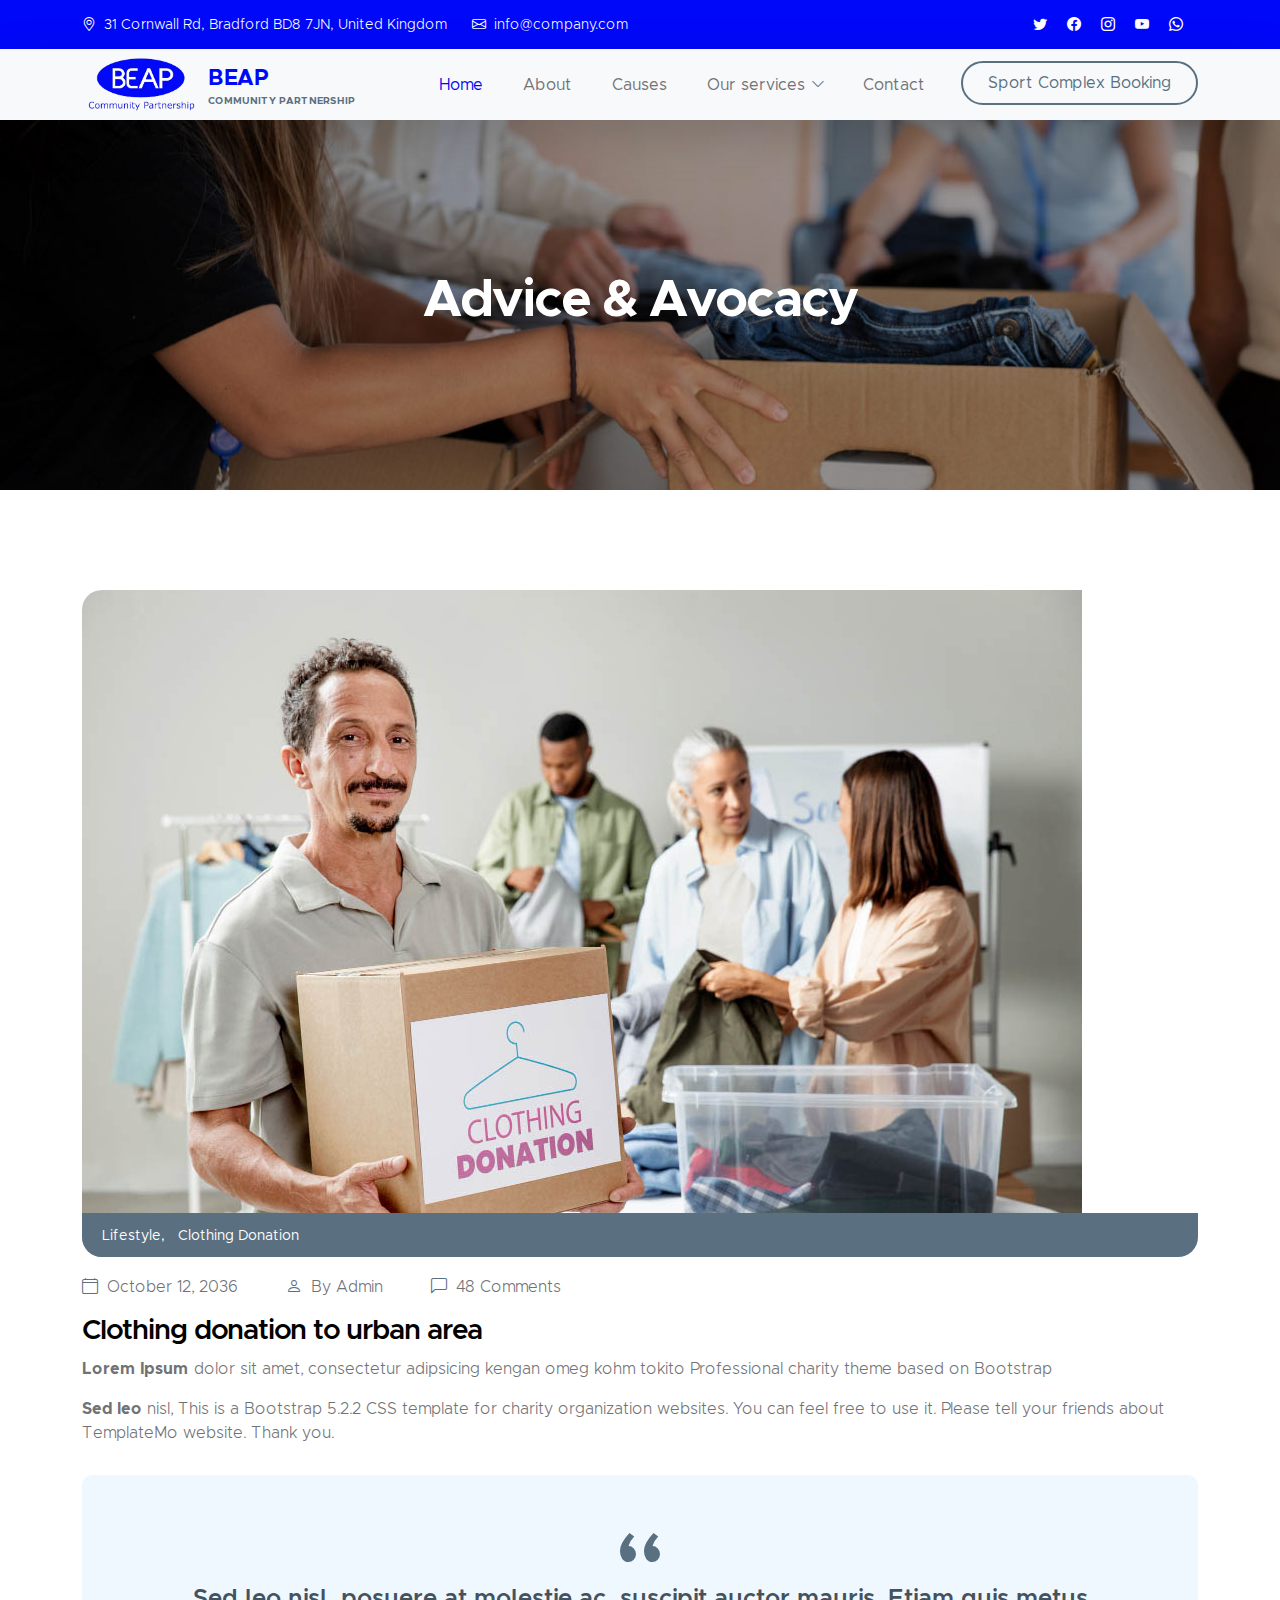
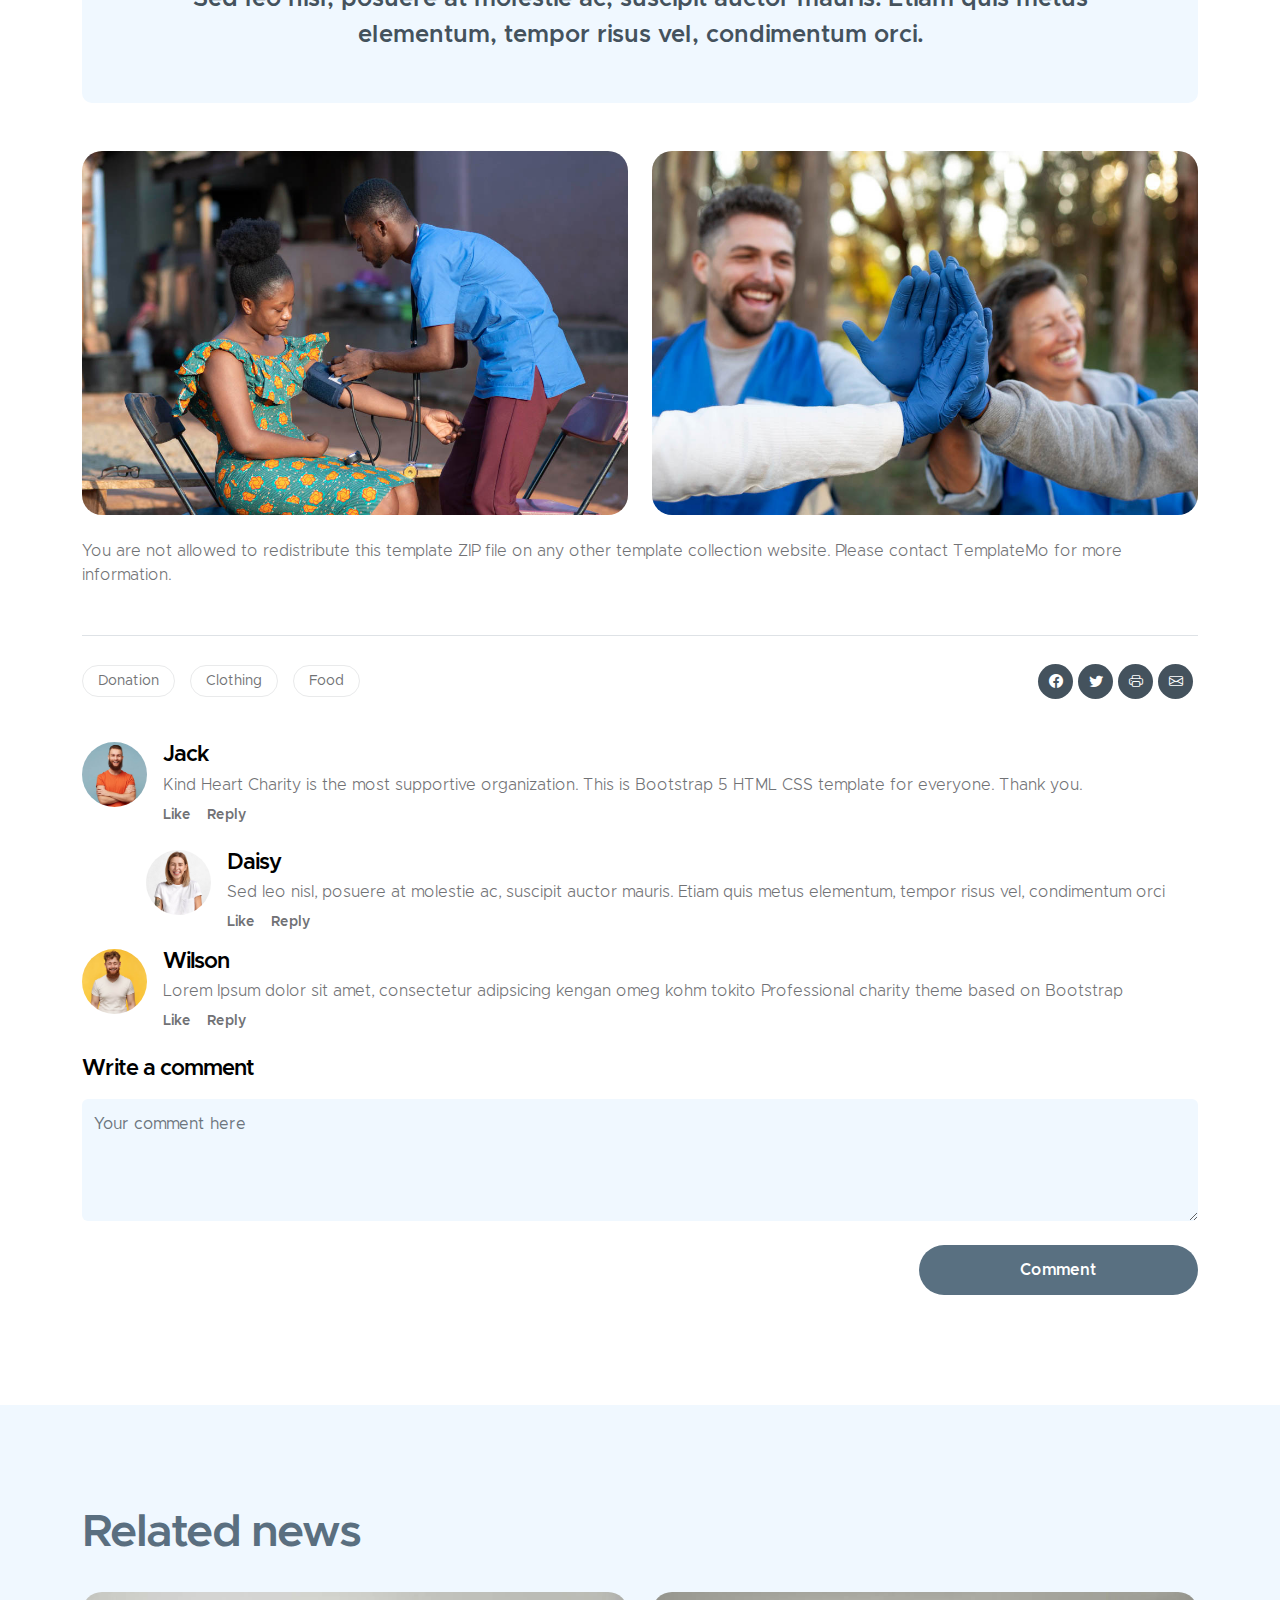
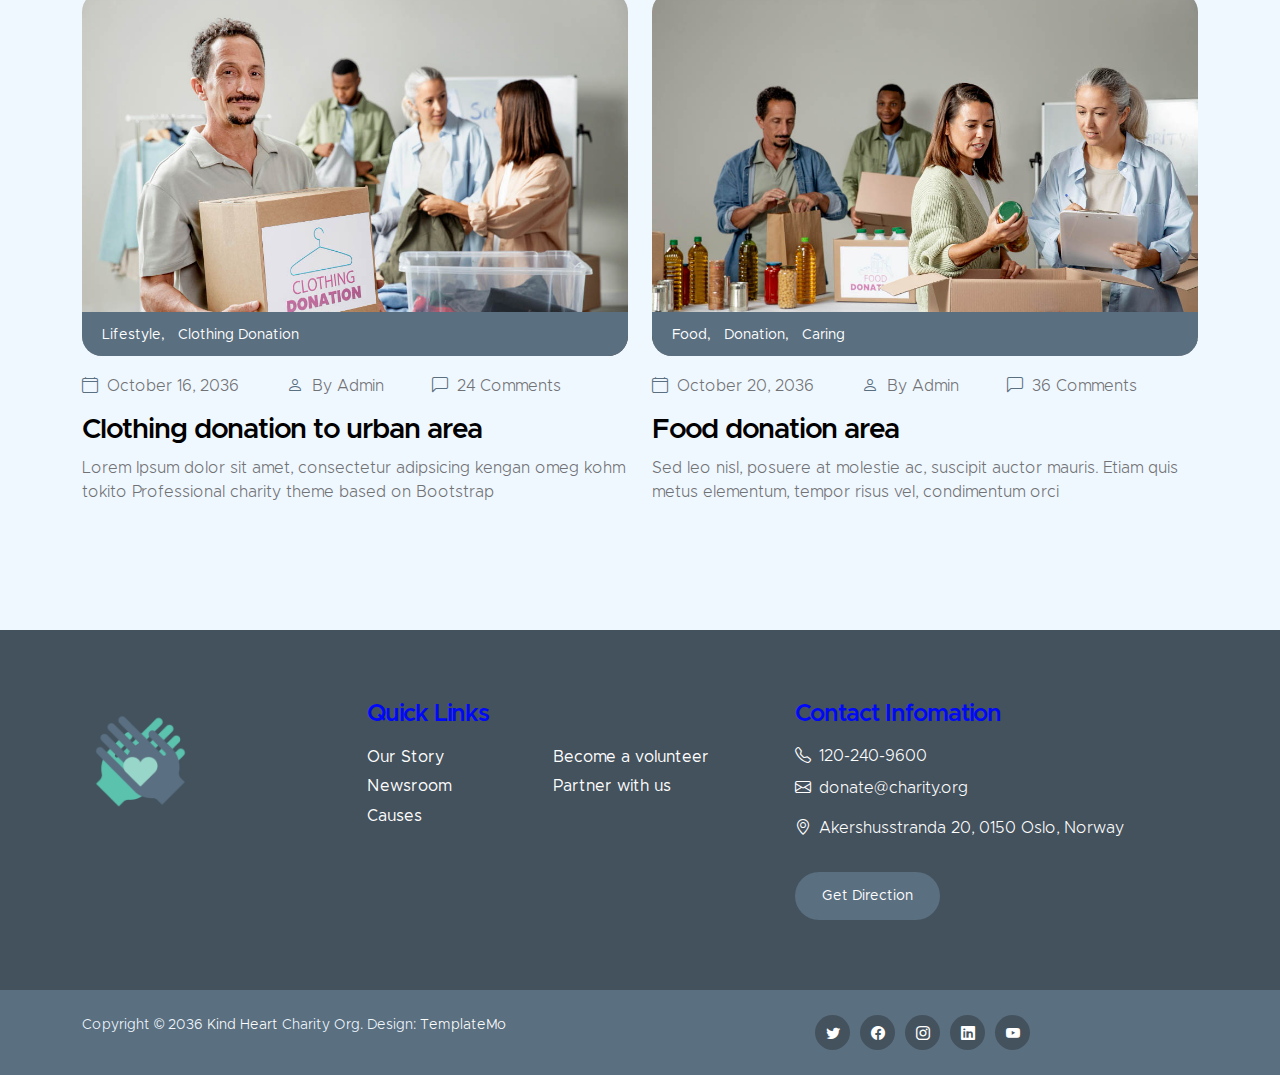
==== commit 3871d76e: "Flagship project" ====
--- a/advice_avocacy.html
+++ b/advice_avocacy.html
@@ -116,7 +116,7 @@
                                 <li><a class="dropdown-item" href="women.html">Women</a></li>
                                 <li><a class="dropdown-item" href="health_sport.html">Health & Sports</a></li>
                                 <li><a class="dropdown-item" href="advice_avocacy.html">Advice & Avocacy</a></li>
-                                <li><a class="dropdown-item" href="employ_education.html">Employment & Education</a></li>
+                                <li><a class="dropdown-item" href="employ_education.html">Employment & <br>Education</a></li>
                                 <li><a class="dropdown-item" href="environment.html">Environment</a></li>
                             </ul>
                         </li>
--- a/css/templatemo-kind-heart-charity.css
+++ b/css/templatemo-kind-heart-charity.css
@@ -49,12 +49,12 @@
 -----------------------------------------*/
 :root {
   --white-color:                  #ffffff;
-  --primary-color:                #5bc1ac;
+  --primary-color:                #0008f9;
   --secondary-color:              #5a6f80;
   --section-bg-color:             #f0f8ff;
   --site-footer-bg-color:         #44525d;
   --custom-btn-bg-color:          #597081;
-  --custom-btn-bg-hover-color:    #5bc1ac;
+  --custom-btn-bg-hover-color:    #0008f9;
   --dark-color:                   #000000;
   --p-color:                      #717275;
   --border-color:                 #e9eaeb;
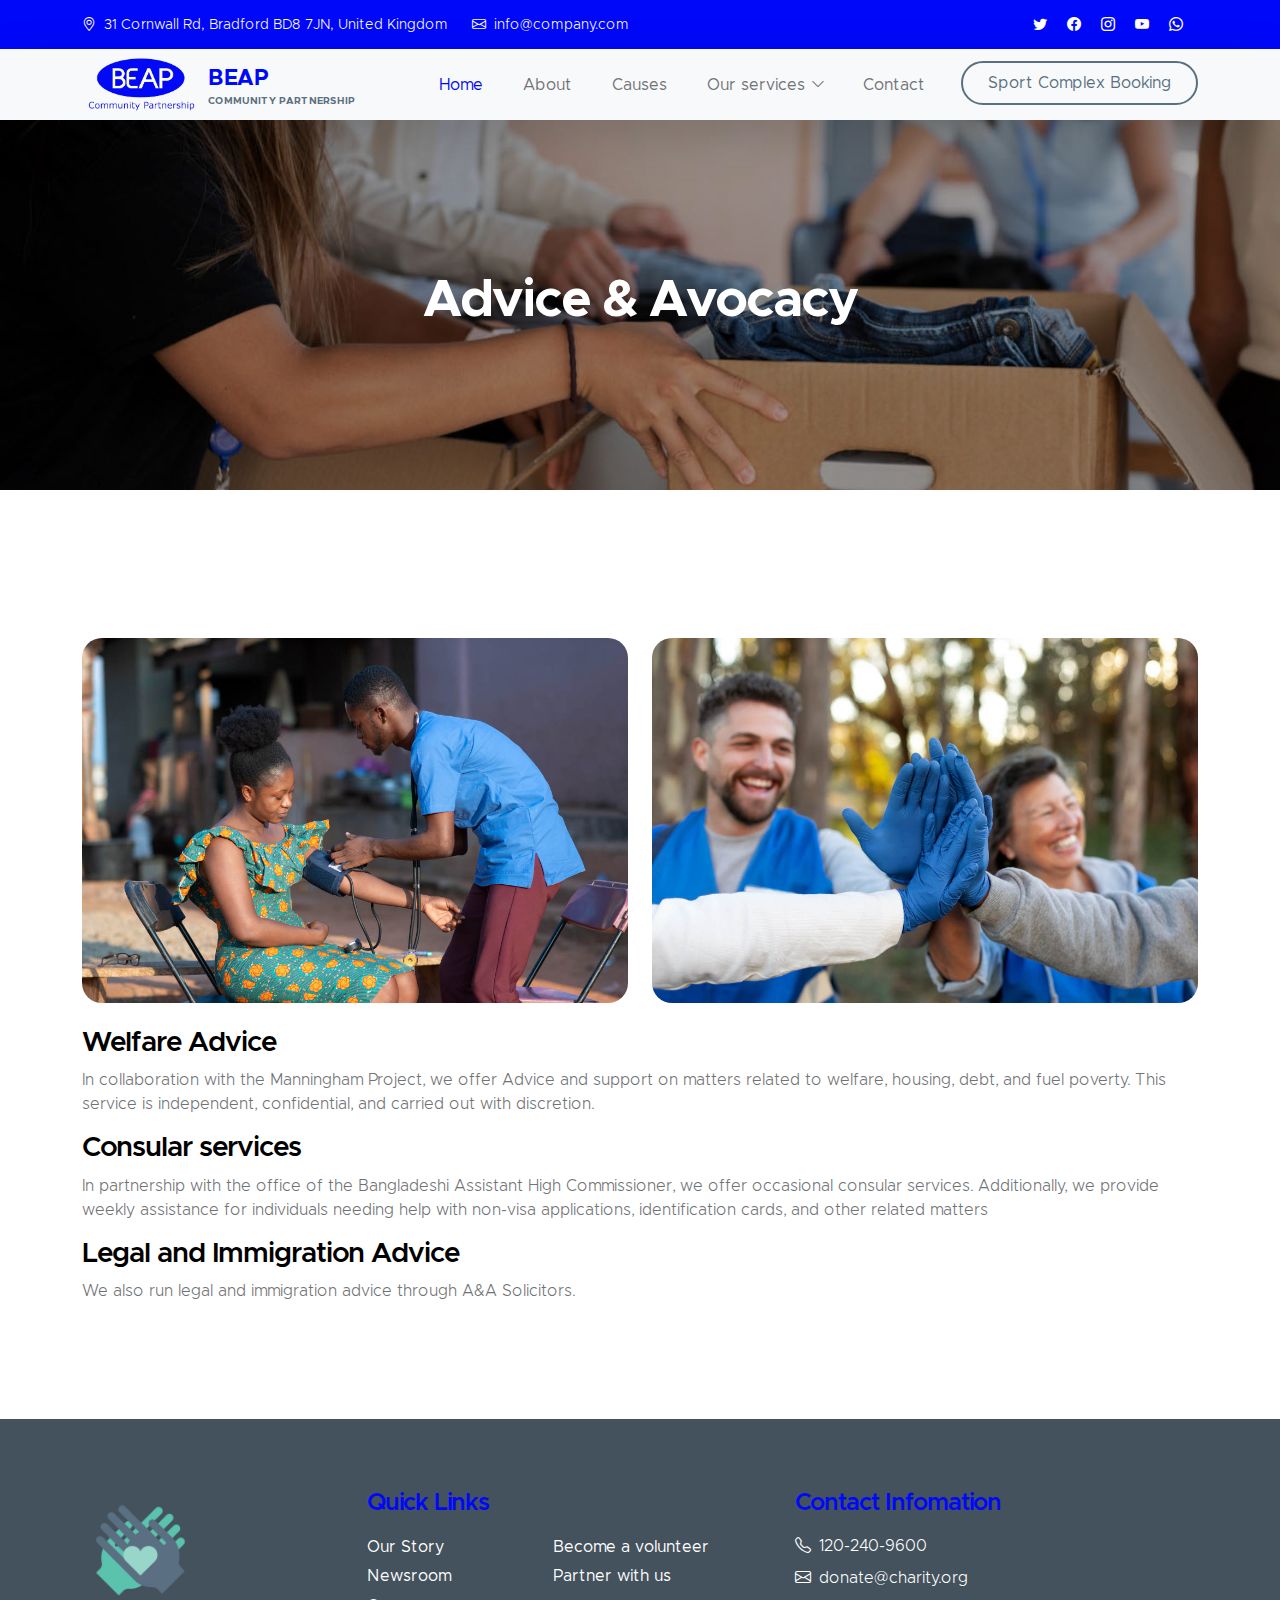
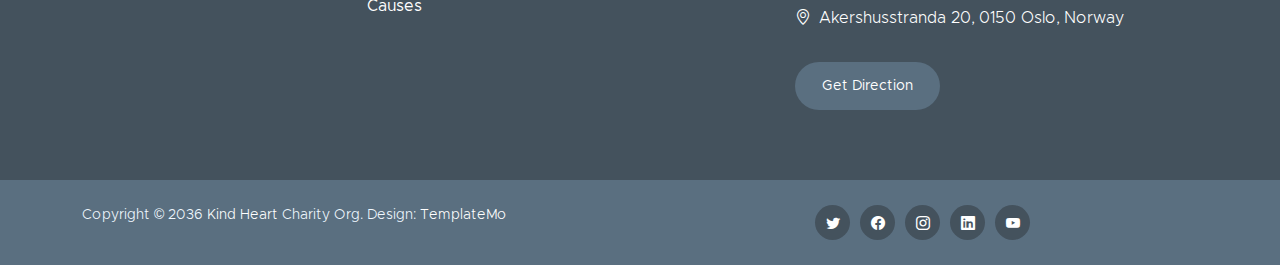
==== commit 8b6fc38a: "General changes, updates in dropdown lists" ====
--- a/advice_avocacy.html
+++ b/advice_avocacy.html
@@ -111,13 +111,13 @@
 
                             <ul class="dropdown-menu dropdown-menu-light" aria-labelledby="navbarLightDropdownMenuLink">
                                 <li><a class="dropdown-item" href="flagship_projects.html">Flagship projects</a></li>
-                                <li><a class="dropdown-item" href="older_people.html">Older People</a></li>
+                                <li><a class="dropdown-item" href="older_people.html">Older People &<br>Women</a></li>
                                 <li><a class="dropdown-item" href="young_people.html">Young People</a></li>
-                                <li><a class="dropdown-item" href="women.html">Women</a></li>
                                 <li><a class="dropdown-item" href="health_sport.html">Health & Sports</a></li>
                                 <li><a class="dropdown-item" href="advice_avocacy.html">Advice & Avocacy</a></li>
-                                <li><a class="dropdown-item" href="employ_education.html">Employment & <br>Education</a></li>
+                                <li><a class="dropdown-item" href="employ_education.html">Employment &<br>Education</a></li>
                                 <li><a class="dropdown-item" href="environment.html">Environment</a></li>
+                                <li><a class="dropdown-item" href="women.html">Research &<br>Awards</a></li>
                             </ul>
                         </li>
 
@@ -154,56 +154,6 @@
                     <div class="row">
                         <div class="">
                             <div class="news-block">
-                                <div class="news-block-top">
-                                    <img src="images/news/medium-shot-volunteers-with-clothing-donations.jpg" class="news-image img-fluid" alt="">
-
-                                    <div class="news-category-block">
-                                        <a href="#" class="category-block-link">
-                                            Lifestyle,
-                                        </a>
-
-                                        <a href="#" class="category-block-link">
-                                            Clothing Donation
-                                        </a>
-                                    </div>
-                                </div>
-
-                                <div class="news-block-info">
-                                    <div class="d-flex mt-2">
-                                    <div class="news-block-date">
-                                        <p>
-                                            <i class="bi-calendar4 custom-icon me-1"></i>
-                                            October 12, 2036
-                                        </p>
-                                    </div>
-
-                                    <div class="news-block-author mx-5">
-                                        <p>
-                                            <i class="bi-person custom-icon me-1"></i>
-                                            By Admin
-                                        </p>
-                                    </div>
-
-                                    <div class="news-block-comment">
-                                        <p>
-                                            <i class="bi-chat-left custom-icon me-1"></i>
-                                            48 Comments
-                                        </p>
-                                    </div>
-                                </div>
-
-                                <div class="news-block-title mb-2">
-                                    <h4>Clothing donation to urban area</h4>
-                                </div>
-
-                                    <div class="news-block-body">
-                                        <p><strong>Lorem Ipsum</strong> dolor sit amet, consectetur adipsicing kengan omeg kohm tokito Professional charity theme based on Bootstrap</p>
-
-                                        <p><strong>Sed leo</strong> nisl, This is a Bootstrap 5.2.2 CSS template for charity organization websites. You can feel free to use it. Please tell your friends about TemplateMo website. Thank you.</p>
-
-                                        <blockquote>Sed leo nisl, posuere at molestie ac, suscipit auctor mauris. Etiam quis metus elementum, tempor risus vel, condimentum orci.</blockquote>
-                                    </div>
-
                                     <div class="row mt-5 mb-4">
                                         <div class="col-lg-6 col-12 mb-4 mb-lg-0">
                                             <img src="images/news/africa-humanitarian-aid-doctor.jpg" class="news-detail-image img-fluid" alt="">
@@ -213,339 +163,16 @@
                                             <img src="images/news/close-up-happy-people-working-together.jpg" class="news-detail-image img-fluid" alt="">
                                         </div>
                                     </div>
-
-                                    <p>You are not allowed to redistribute this template ZIP file on any other template collection website. Please <a href="https://templatemo.com/contact" target="_blank">contact TemplateMo</a> for more information.</p>
-
-                                    <div class="social-share border-top mt-5 py-4 d-flex flex-wrap align-items-center">
-                                        <div class="tags-block me-auto">
-                                            <a href="#" class="tags-block-link">
-                                                Donation
-                                            </a>
-
-                                            <a href="#" class="tags-block-link">
-                                                Clothing
-                                            </a>
-
-                                            <a href="#" class="tags-block-link">
-                                                Food
-                                            </a>
-                                        </div>
-
-                                        <div class="d-flex">
-                                            <a href="#" class="social-icon-link bi-facebook"></a>
-
-                                            <a href="#" class="social-icon-link bi-twitter"></a>
-
-                                            <a href="#" class="social-icon-link bi-printer"></a>
-
-                                            <a href="#" class="social-icon-link bi-envelope"></a>
-                                        </div>
-                                    </div>
-
-                                    <div class="author-comment d-flex mt-3 mb-4">
-                                        <img src="images/avatar/studio-portrait-emotional-happy-funny.jpg" class="img-fluid avatar-image" alt="">
-
-                                        <div class="author-comment-info ms-3">
-                                            <h6 class="mb-1">Jack</h6>
-
-                                            <p class="mb-0">Kind Heart Charity is the most supportive organization. This is Bootstrap 5 HTML CSS template for everyone. Thank you.</p>
-
-                                            <div class="d-flex mt-2">
-                                                <a href="#" class="author-comment-link me-3">Like</a>
-
-                                                <a href="#" class="author-comment-link">Reply</a>
-                                            </div>
-                                        </div>
-                                    </div>
-
-                                    <div class="author-comment d-flex ms-5 ps-3">
-                                        <img src="images/avatar/pretty-blonde-woman-wearing-white-t-shirt.jpg" class="img-fluid avatar-image" alt="">
-
-                                        <div class="author-comment-info ms-3">
-                                            <h6 class="mb-1">Daisy</h6>
-
-                                            <p class="mb-0">Sed leo nisl, posuere at molestie ac, suscipit auctor mauris. Etiam quis metus elementum, tempor risus vel, condimentum orci</p>
-
-                                            <div class="d-flex mt-2">
-                                                <a href="#" class="author-comment-link me-3">Like</a>
-
-                                                <a href="#" class="author-comment-link">Reply</a>
-                                            </div>
-                                        </div>
-                                    </div>
-
-                                    <div class="author-comment d-flex mt-3 mb-4">
-                                        <img src="images/avatar/portrait-young-redhead-bearded-male.jpg" class="img-fluid avatar-image" alt="">
-
-                                        <div class="author-comment-info ms-3">
-                                            <h6 class="mb-1">Wilson</h6>
-
-                                            <p class="mb-0">Lorem Ipsum dolor sit amet, consectetur adipsicing kengan omeg kohm tokito Professional charity theme based on Bootstrap</p>
-
-                                            <div class="d-flex mt-2">
-                                                <a href="#" class="author-comment-link me-3">Like</a>
-
-                                                <a href="#" class="author-comment-link">Reply</a>
-                                            </div>
-                                        </div>
-                                    </div>
-
-                                    <form class="custom-form comment-form mt-4" action="#" method="post" role="form">
-                                        <h6 class="mb-3">Write a comment</h6>
-
-                                        <textarea name="comment-message" rows="4" class="form-control" id="comment-message" placeholder="Your comment here"></textarea>
-
-                                        <div class="col-lg-3 col-md-4 col-6 ms-auto">
-                                            <button type="submit" class="form-control">Comment</button>
-                                        </div>
-                                    </form>
-                                </div>
-                            </div>
-                        </div>
-
-                        <!-- <div class="col-lg-4 col-12 mx-auto mt-4 mt-lg-0">
-                            <form class="custom-form search-form" action="#" method="post" role="form">
-                                <input class="form-control" type="search" placeholder="Search" aria-label="Search">
-
-                                <button type="submit" class="form-control">
-                                    <i class="bi-search"></i>
-                                </button>
-                            </form>
-
-                            <h5 class="mt-5 mb-3">Recent news</h5>
-
-                            <div class="news-block news-block-two-col d-flex mt-4">
-                                <div class="news-block-two-col-image-wrap">
-                                    <a href="news-detail.html">
-                                        <img src="images/news/africa-humanitarian-aid-doctor.jpg" class="news-image img-fluid" alt="">
-                                    </a>
-                                </div>
-
-                                <div class="news-block-two-col-info">
-                                    <div class="news-block-title mb-2">
-                                        <h6><a href="news-detail.html" class="news-block-title-link">Food donation area</a></h6>
-                                    </div>
-
-                                    <div class="news-block-date">
-                                        <p>
-                                            <i class="bi-calendar4 custom-icon me-1"></i>
-                                            October 16, 2036
-                                        </p>
-                                    </div>
-                                </div>
-                            </div>
-
-                            <div class="news-block news-block-two-col d-flex mt-4">
-                                <div class="news-block-two-col-image-wrap">
-                                    <a href="news-detail.html">
-                                        <img src="images/news/close-up-happy-people-working-together.jpg" class="news-image img-fluid" alt="">
-                                    </a>
-                                </div>
-
-                                <div class="news-block-two-col-info">
-                                    <div class="news-block-title mb-2">
-                                        <h6><a href="news-detail.html" class="news-block-title-link">Volunteering Clean</a></h6>
-                                    </div>
-
-                                    <div class="news-block-date">
-                                        <p>
-                                            <i class="bi-calendar4 custom-icon me-1"></i>
-                                            October 20, 2036
-                                        </p>
-                                    </div>
-                                </div>
-                            </div>
-
-                            <div class="category-block d-flex flex-column">
-                                <h5 class="mb-3">Categories</h5>
-
-                                <a href="#" class="category-block-link">
-                                    Drinking water
-                                    <span class="badge">20</span>
-                                </a>
-
-                                <a href="#" class="category-block-link">
-                                    Food Donation
-                                    <span class="badge">30</span>
-                                </a>
-
-                                <a href="#" class="category-block-link">
-                                    Children Education
-                                    <span class="badge">10</span>
-                                </a>
-
-                                <a href="#" class="category-block-link">
-                                    Poverty Development
-                                    <span class="badge">15</span>
-                                </a>
-
-                                <a href="#" class="category-block-link">
-                                    Clothing Donation
-                                    <span class="badge">20</span>
-                                </a>
-                            </div>
-
-                            <div class="tags-block">
-                                <h5 class="mb-3">Tags</h5>
-
-                                <a href="#" class="tags-block-link">
-                                    Donation
-                                </a>
-
-                                <a href="#" class="tags-block-link">
-                                    Clothing
-                                </a>
-
-                                <a href="#" class="tags-block-link">
-                                    Food
-                                </a>
-
-                                <a href="#" class="tags-block-link">
-                                    Children
-                                </a>
-
-                                <a href="#" class="tags-block-link">
-                                    Education
-                                </a>
-
-                                <a href="#" class="tags-block-link">
-                                    Poverty
-                                </a>
-
-                                <a href="#" class="tags-block-link">
-                                    Clean Water
-                                </a>
-                            </div>
-
-                            <form class="custom-form subscribe-form" action="#" method="post" role="form">
-                                <h5 class="mb-4">Newsletter Form</h5>
-
-                                <input type="email" name="subscribe-email" id="subscribe-email" pattern="[^ @]*@[^ @]*" class="form-control" placeholder="Email Address" required>
-
-                                <div class="col-lg-12 col-12">
-                                    <button type="submit" class="form-control">Subscribe</button>
-                                </div>
-                            </form>
-                        </div> -->
-
-                    </div>
-                </div>
-            </section>
-
-            <section class="news-section section-padding section-bg">
-                <div class="container">
-                    <div class="row">
-
-                        <div class="col-lg-12 col-12 mb-4">
-                            <h2>Related news</h2>
-                        </div>
-
-                        <div class="col-lg-6 col-12">
-                            <div class="news-block">
-                                <div class="news-block-top">
-                                    <a href="news-detail.html">
-                                        <img src="images/news/medium-shot-volunteers-with-clothing-donations.jpg" class="news-image img-fluid" alt="">
-                                    </a>
-
-                                    <div class="news-category-block">
-                                        <a href="#" class="category-block-link">
-                                            Lifestyle,
-                                        </a>
-
-                                        <a href="#" class="category-block-link">
-                                            Clothing Donation
-                                        </a>
-                                    </div>
-                                </div>
-
-                                <div class="news-block-info">
-                                    <div class="d-flex mt-2">
-                                        <div class="news-block-date">
-                                            <p>
-                                                <i class="bi-calendar4 custom-icon me-1"></i>
-                                                October 16, 2036
-                                            </p>
-                                        </div>
-
-                                        <div class="news-block-author mx-5">
-                                            <p>
-                                                <i class="bi-person custom-icon me-1"></i>
-                                                By Admin
-                                            </p>
-                                        </div>
-
-                                        <div class="news-block-comment">
-                                            <p>
-                                                <i class="bi-chat-left custom-icon me-1"></i>
-                                                24 Comments
-                                            </p>
-                                        </div>
-                                    </div>
-
-                                    <div class="news-block-title mb-2">
-                                        <h4><a href="news-detail.html" class="news-block-title-link">Clothing donation to urban area</a></h4>
-                                    </div>
-
-                                    <div class="news-block-body">
-                                        <p>Lorem Ipsum dolor sit amet, consectetur adipsicing kengan omeg kohm tokito Professional charity theme based on Bootstrap</p>
-                                    </div>
-                                </div>
-                            </div>
-                        </div>
-
-                        <div class="col-lg-6 col-12">
-                            <div class="news-block">
-                                <div class="news-block-top">
-                                    <a href="news-detail.html">
-                                        <img src="images/news/medium-shot-people-collecting-foodstuff.jpg" class="news-image img-fluid" alt="">
-                                    </a>
-
-                                    <div class="news-category-block">
-                                        <a href="#" class="category-block-link">
-                                            Food,
-                                        </a>
-
-                                        <a href="#" class="category-block-link">
-                                            Donation,
-                                        </a>
-
-                                        <a href="#" class="category-block-link">
-                                            Caring
-                                        </a>
-                                    </div>
-                                </div>
-
-                                <div class="news-block-info">
-                                    <div class="d-flex mt-2">
-                                        <div class="news-block-date">
-                                            <p>
-                                                <i class="bi-calendar4 custom-icon me-1"></i>
-                                                October 20, 2036
-                                            </p>
-                                        </div>
-
-                                        <div class="news-block-author mx-5">
-                                            <p>
-                                                <i class="bi-person custom-icon me-1"></i>
-                                                By Admin
-                                            </p>
-                                        </div>
-
-                                        <div class="news-block-comment">
-                                            <p>
-                                                <i class="bi-chat-left custom-icon me-1"></i>
-                                                36 Comments
-                                            </p>
-                                        </div>
-                                    </div>
-
-                                    <div class="news-block-title mb-2">
-                                        <h4><a href="news-detail.html" class="news-block-title-link">Food donation area</a></h4>
-                                    </div>
-
-                                    <div class="news-block-body">
-                                        <p>Sed leo nisl, posuere at molestie ac, suscipit auctor mauris. Etiam quis metus elementum, tempor risus vel, condimentum orci</p>
-                                    </div>
+                                    <h4>Welfare Advice</h4>
+                                    <p>In collaboration with the Manningham Project, we offer Advice and support on matters related to welfare, housing, debt, and fuel poverty. 
+                                        This service is independent, confidential, and carried out with discretion.</p>
+
+                                    <h4>Consular services</h4>
+                                    <p>In partnership with the office of the Bangladeshi Assistant High Commissioner, we offer occasional consular services. 
+                                        Additionally, we provide weekly assistance for individuals needing help with non-visa applications, identification cards, and other related matters</p>
+                                    
+                                    <h4>Legal and Immigration Advice</h4>
+                                    <p>We also run legal and immigration advice through A&A Solicitors.</p>
                                 </div>
                             </div>
                         </div>
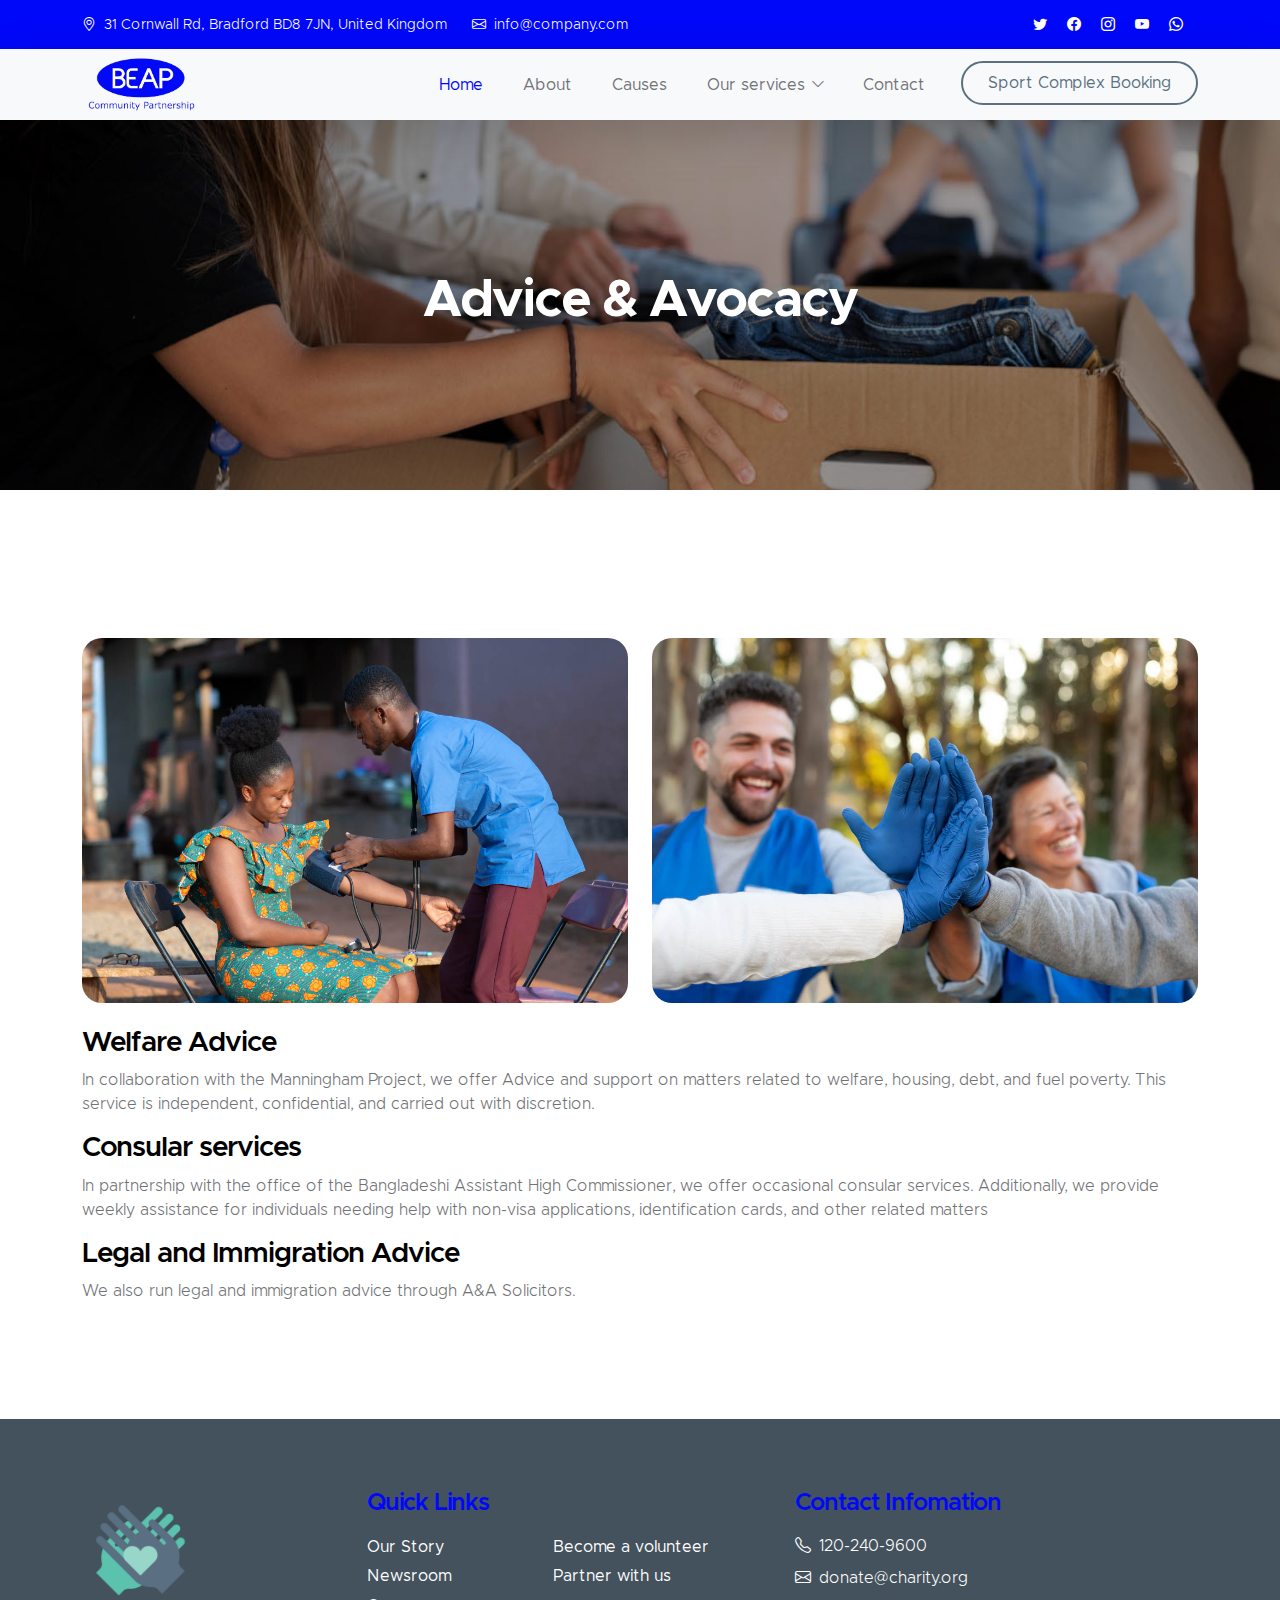
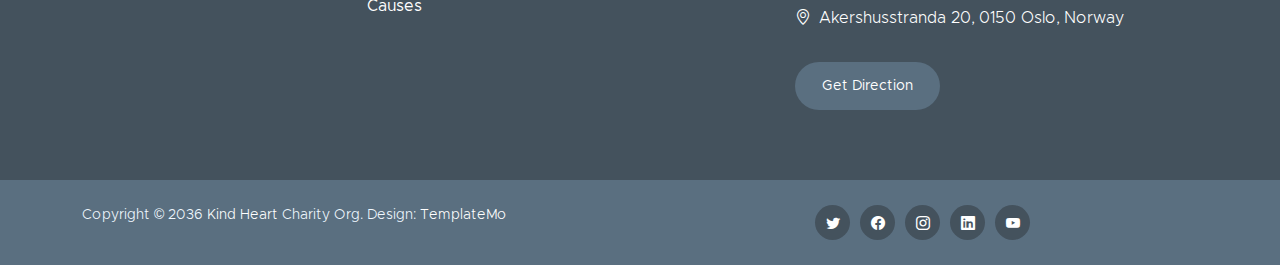
==== commit cf9f8d74: "General update" ====
--- a/advice_avocacy.html
+++ b/advice_avocacy.html
@@ -78,10 +78,10 @@
             <div class="container">
                 <a class="navbar-brand" href="index.html">
                     <img src="images/beaplogo.png" class="logo img-fluid" alt="Kind Heart Charity">
-                    <span>
+                    <!-- <span>
                         BEAP
                         <small>Community Partnership</small>
-                    </span>
+                    </span> -->
                 </a>
 
                 <button class="navbar-toggler" type="button" data-bs-toggle="collapse" data-bs-target="#navbarNav" aria-controls="navbarNav" aria-expanded="false" aria-label="Toggle navigation">
@@ -126,7 +126,7 @@
                         </li>
 
                         <li class="nav-item ms-3">
-                            <a class="nav-link custom-btn custom-border-btn btn" href="donate.html">Sport Complex Booking</a>
+                            <a class="nav-link custom-btn custom-border-btn btn" href="https://portal.sportskey.com/venues/beap-community-partnership">Sport Complex Booking</a>
                         </li>
                     </ul>
                 </div>
